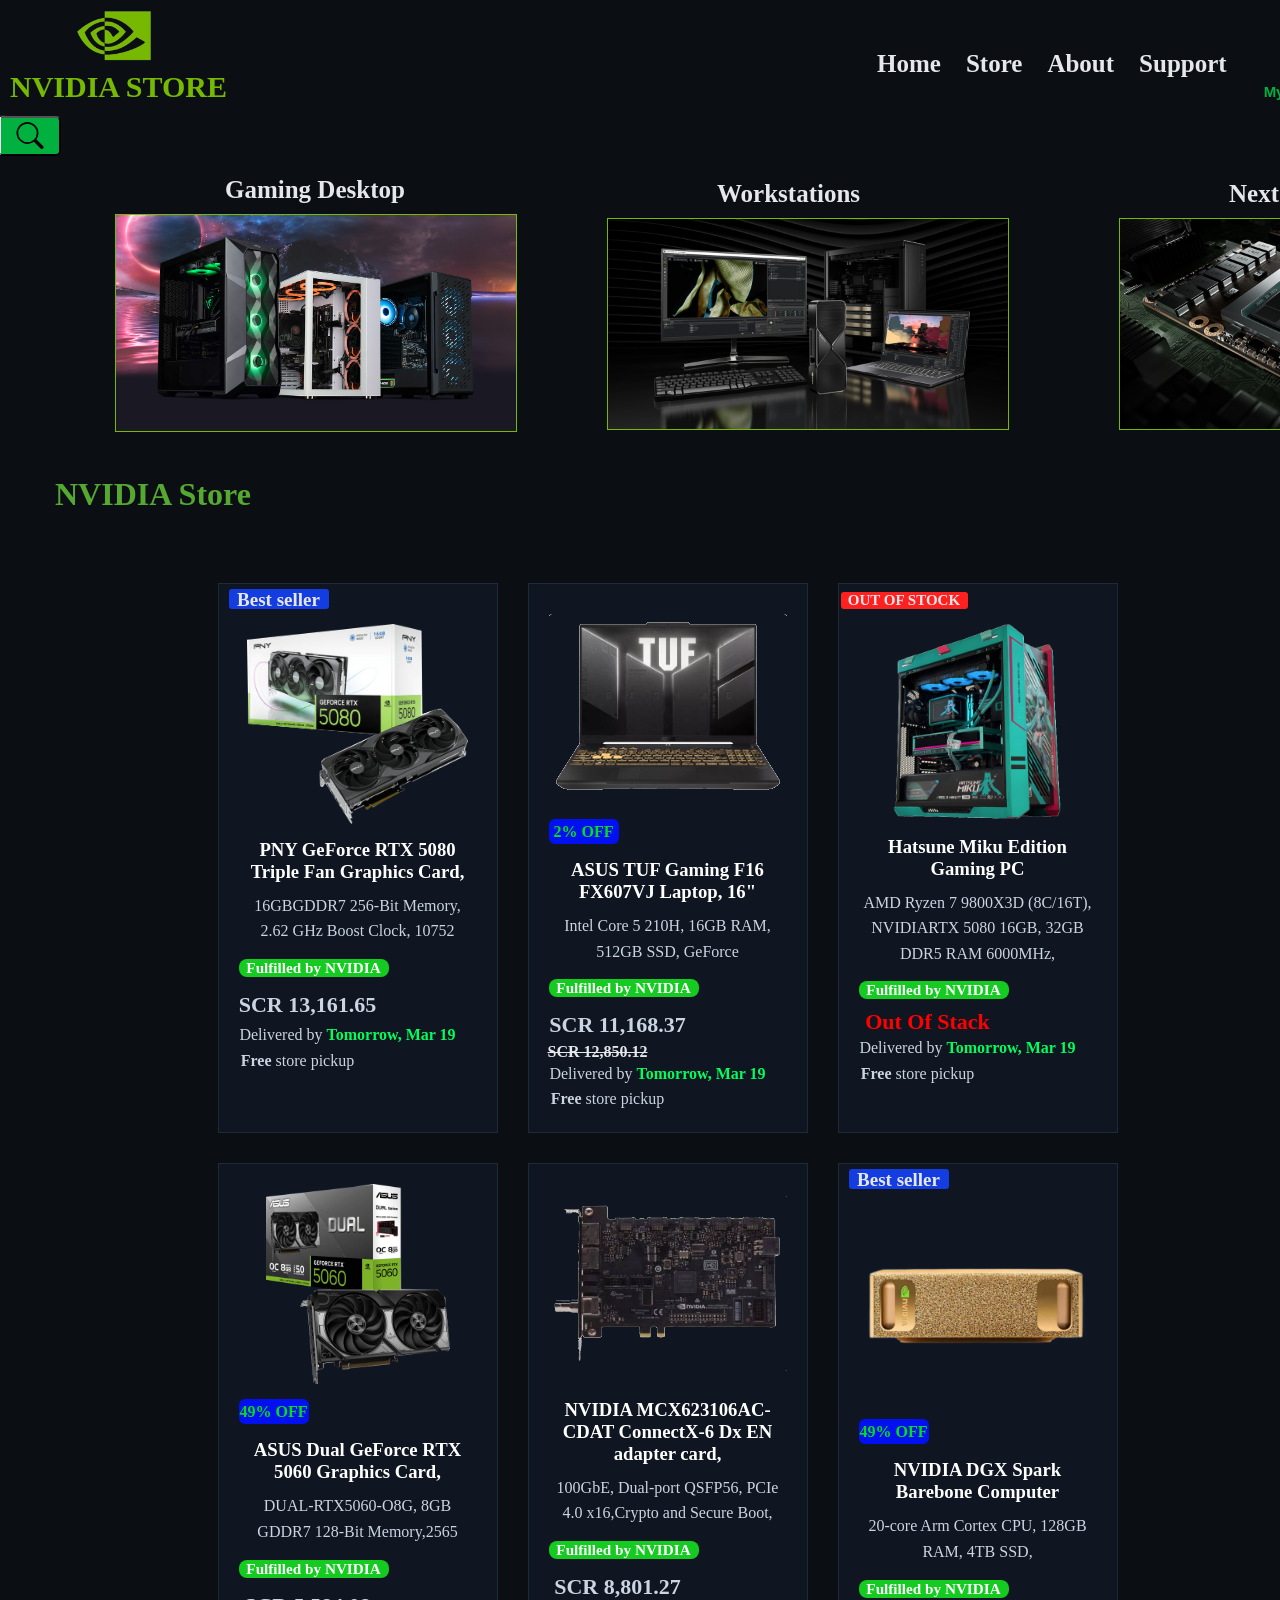
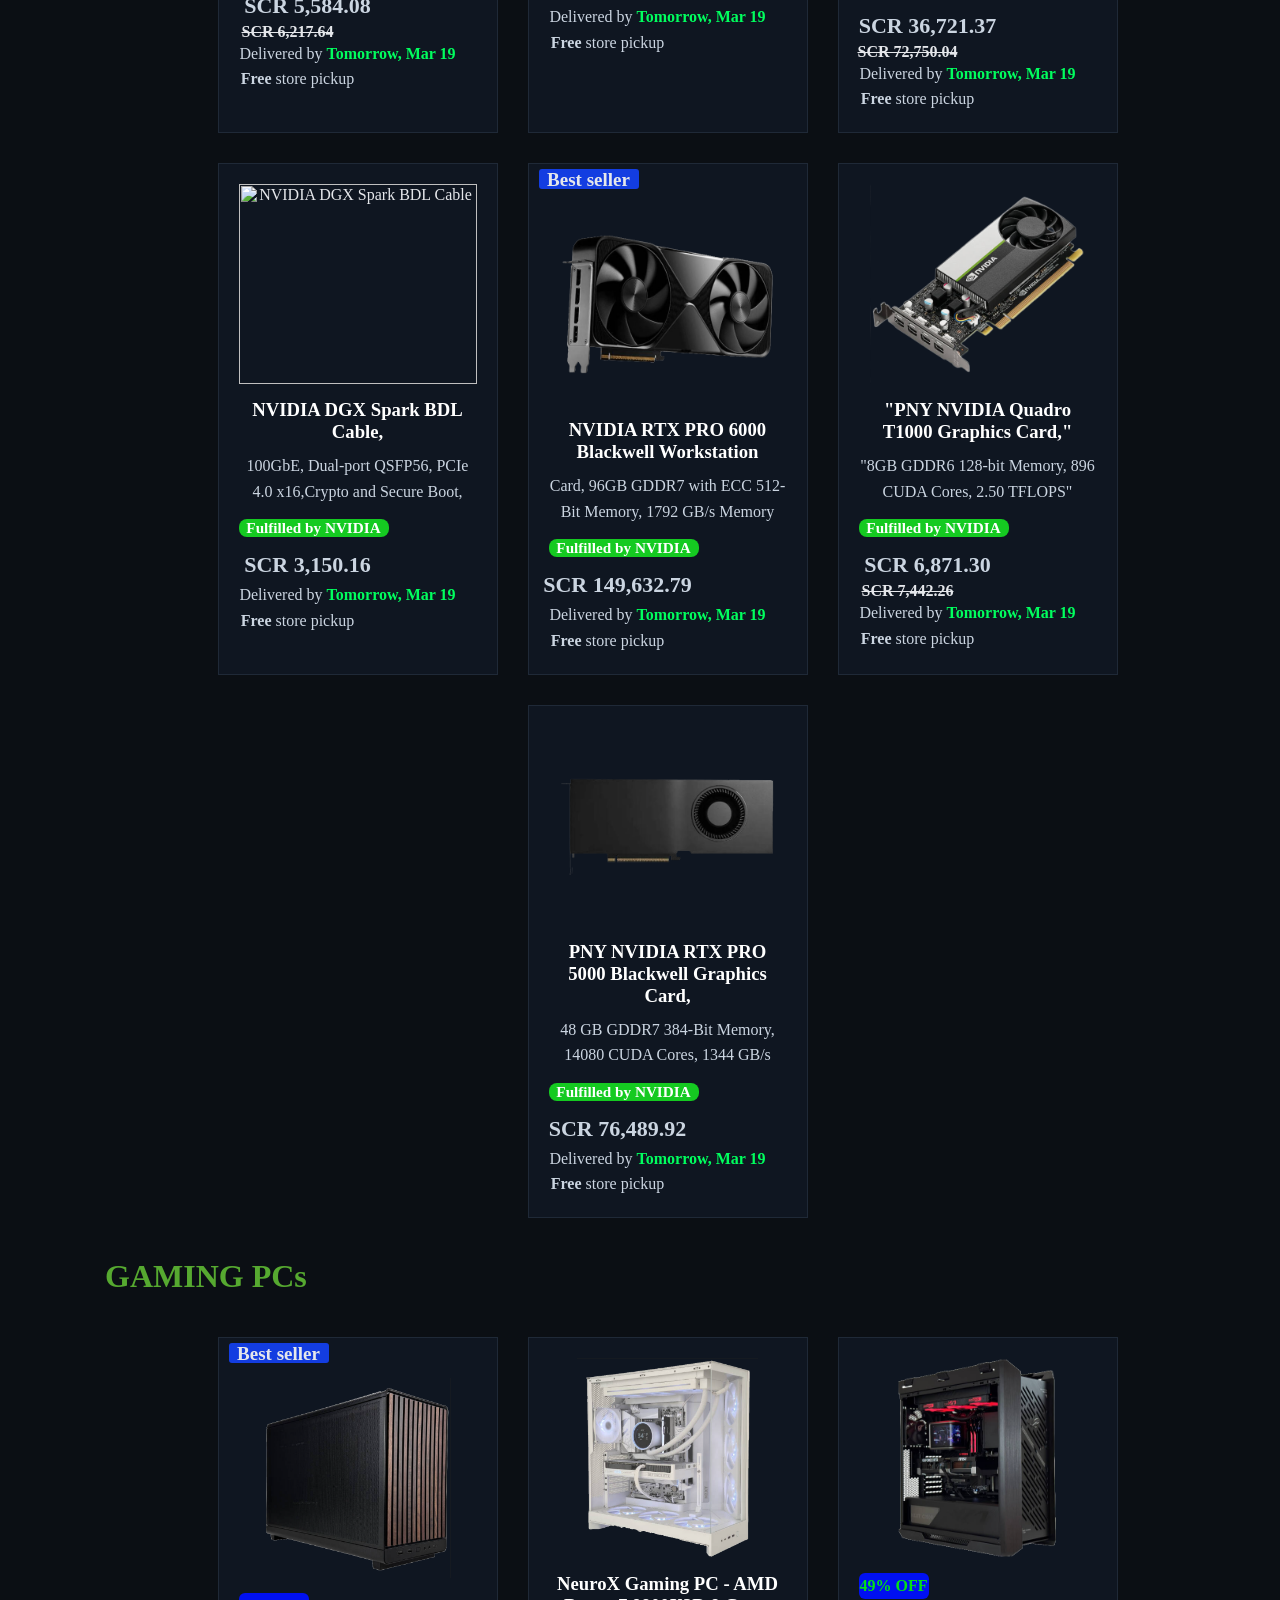
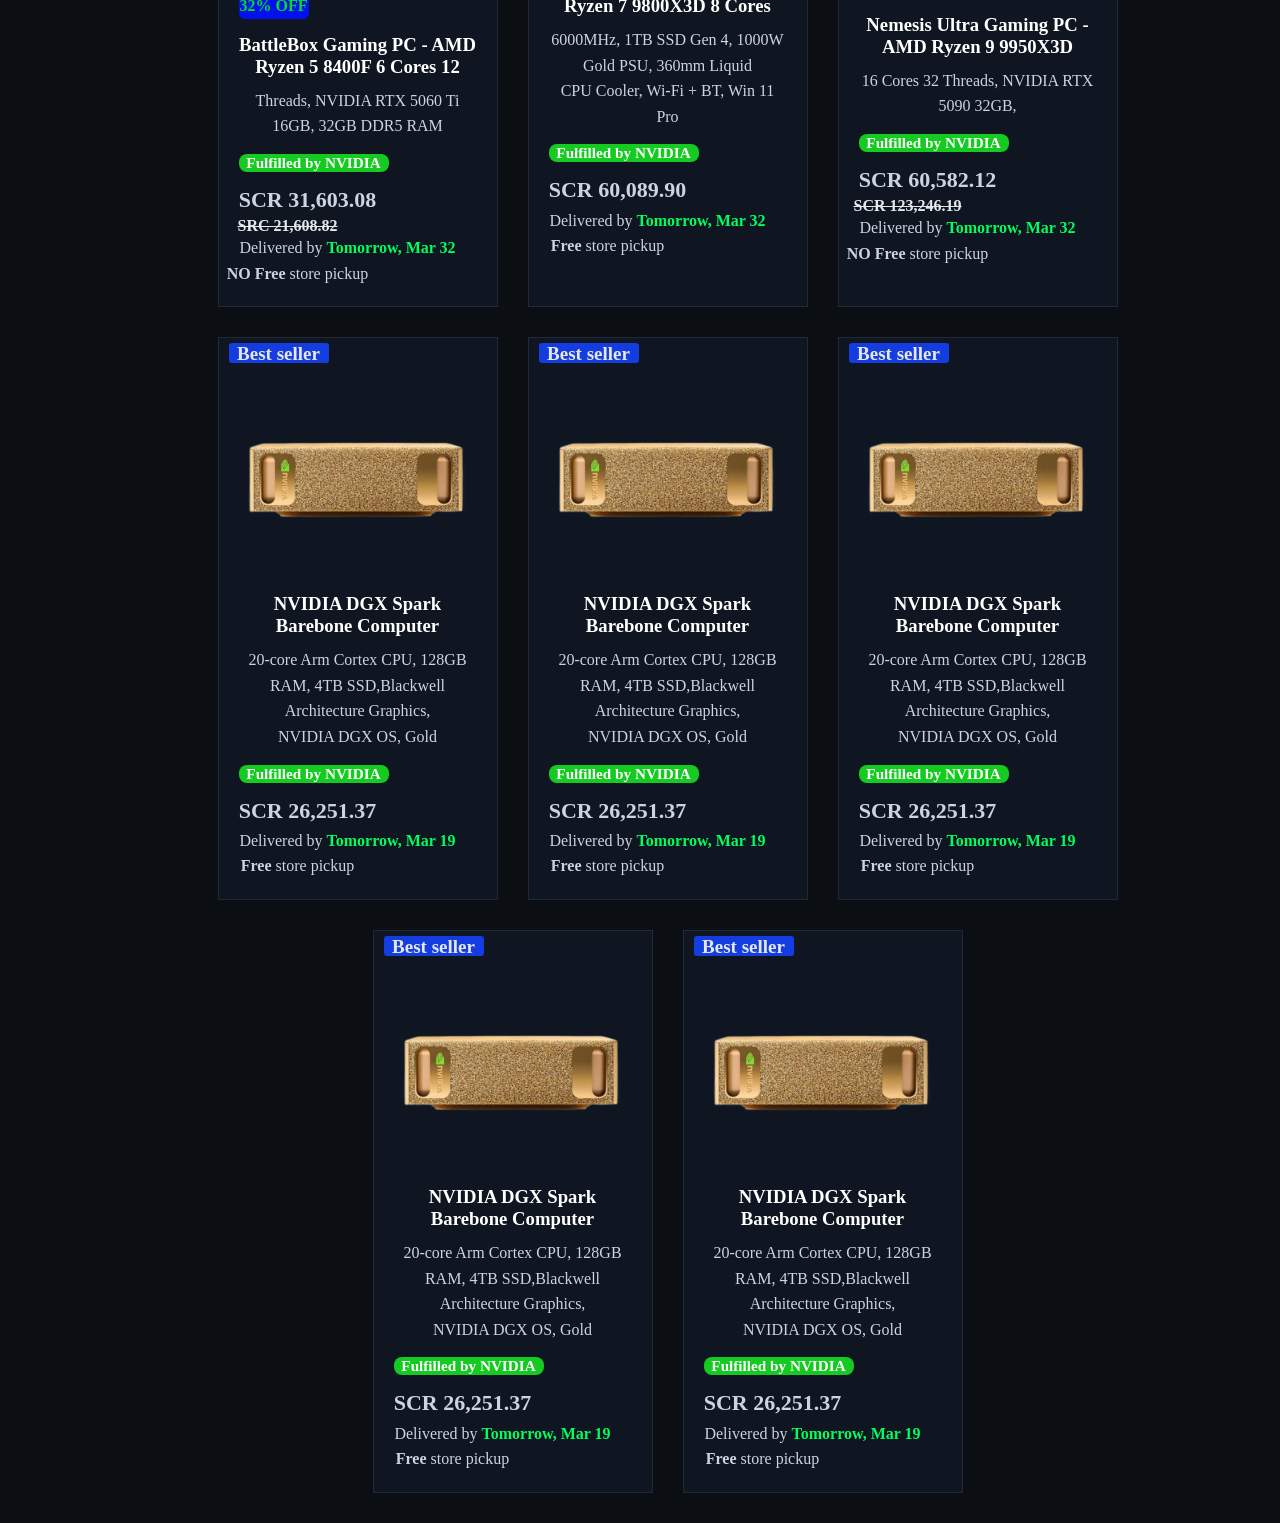
==== store-save.html @ 6711a272 "Initial commit" ====
<DOCTYPE html>
    <html lang="en">
    <head>
     <title>Store - NVIDIA</title>
     <link rel="stylesheet" href="style.css">
    </head>

    <body>

    
    <nav>


        <img src="NVIDIA-logo2.png" alt="NVIDIA-logo2" width="100px" height="auto">
       
              <h2>NVIDIA STORE</h2>
              
        <a href="index.html">Home</a>
        <a href="store.html">Store</a>
        <a href="about.html">About</a>
        <a href="support.html">Support</a>
         
         </a>
            
         
          <div class="cart-input1">

            <div class="number-check">
               <h3>2</h3>
            </div>

            <button><svg  xmlns="http://www.w3.org/2000/svg" width="24" height="24"  
fill="currentColor" viewBox="0 0 24 24" >
<!--Boxicons v3.0.8 https://boxicons.com | License  https://docs.boxicons.com/free-->
<path d="M21 6H7.05L5.94 2.68A1 1 0 0 0 4.99 2h-3v2h2.28l3.54 10.63A2 2 0 0 0 9.71 16h7.59a2 2 0 0 0 1.87-1.3l2.76-7.35c.11-.31.07-.65-.11-.92A1 1 0 0 0 21 6m-3.69 8H9.72l-2-6h11.84zM10 18a2 2 0 1 0 0 4 2 2 0 1 0 0-4m7 0a2 2 0 1 0 0 4 2 2 0 1 0 0-4"></path>
</svg> <span> Cart</span></button> 
          </div>
        

          <div class="wish-input1">

            <button><svg  xmlns="http://www.w3.org/2000/svg" width="24" height="24"  
fill="currentColor" viewBox="0 0 24 24" >
<!--Boxicons v3.0.8 https://boxicons.com | License  https://docs.boxicons.com/free-->
<path d="m12.7 7.55-.2.19-.2-.19c-.76-.73-1.97-.73-2.73 0-.76.74-.76 1.9 0 2.63L12.5 13l2.93-2.82c.76-.73.76-1.89 0-2.63-.77-.73-1.97-.73-2.73 0"></path><path d="M20 2H6C4.35 2 3 3.35 3 5v14c0 1.65 1.35 3 3 3h15v-2H6c-.55 0-1-.45-1-1s.45-1 1-1h14c.55 0 1-.45 1-1V3c0-.55-.45-1-1-1m-6 14H6c-.35 0-.69.07-1 .18V5c0-.55.45-1 1-1h13v12z"></path>
</svg><span> WishList</span></button> 
          </div>


          <div class="account-input">
             
            <button><svg  xmlns="http://www.w3.org/2000/svg" width="24" height="24"  
fill="currentColor" viewBox="0 0 24 24" >
<!--Boxicons v3.0.8 https://boxicons.com | License  https://docs.boxicons.com/free-->
<path d="M12 12c2.76 0 5-2.24 5-5s-2.24-5-5-5-5 2.24-5 5 2.24 5 5 5m0-8c1.65 0 3 1.35 3 3s-1.35 3-3 3-3-1.35-3-3 1.35-3 3-3M4 22h16c.55 0 1-.45 1-1v-1c0-3.86-3.14-7-7-7h-4c-3.86 0-7 3.14-7 7v1c0 .55.45 1 1 1m6-7h4c2.76 0 5 2.24 5 5H5c0-2.76 2.24-5 5-5"></path>
</svg>
<span> My_Account</span></button> 

          </div>
        




     <div class="search-bar1">

      <input type="text" placeholder="What are you looking for?">
      <button><svg xmlns="http://www.w3.org/2000/svg" width="16" height="16" fill="currentColor" class="bi bi-search" viewBox="0 0 16 16">
  <path d="M11.742 10.344a6.5 6.5 0 1 0-1.397 1.398h-.001q.044.06.098.115l3.85 3.85a1 1 0 0 0 1.415-1.414l-3.85-3.85a1 1 0 0 0-.115-.1zM12 6.5a5.5 5.5 0 1 1-11 0 5.5 5.5 0 0 1 11 0"/>
</svg></button>
     </div>
   
    </nav>
      
   
   
    <section class="store-categories">
         <div class="in-category">
         <label>Gaming Desktop</label>
        <div class="category"><a href="#gaming-hero"><img src="IF-you-dare.png"></a></div></div>
           <div class="in-category2">
        <label>Workstations</label>
        <div class="category"><a href="#"><img src="on house.png"></a></div></div>
          <div class="in-category3">
        <label>Next Gen Hardware</label>
        <div class="category"><a href="#"><img src="on the gen.png"></a></div></div>
    </section>

     
    <h1>NVIDIA Store</h1>

    <section class="products">
     
    <div class="product">
      <div class=seller-best>Best seller</div>
       <a href="5080 page.html" class="product-link">
        <img src="67.png" alt="NVIDIA T=RTX 5080" width="300">
        <h3>PNY GeForce RTX 5080 Triple Fan Graphics Card,</h3> 
        <p>16GBGDDR7 256-Bit Memory, 2.62 GHz Boost Clock, 10752 
             </p>
          
           <div class="tag-Fulfilled">
             <h3>Fulfilled by NVIDIA</h3>
             </div>

              <div class="product-card-price">
                 <p>SCR 13,161.65</p>
              </div>

              <div class="delivery-date">
               <p>Delivered by<p2>Tomorrow, Mar 19</p2></p>
             
              </div>
            
              <div class="free-store">
                 <p><p2>Free</p2>store pickup</p>
              </div>
          </a>
           </div>
           

        <div class="product">
           
               <a href="ASUS TUF Gaming F16 laptop.html" class="product-link">
         <img src="lap (2).png" alt="ASUS TUF Gaming F16 FX607VJ Laptop" width="300">
          <div class="discount-tag"><p>2% OFF</p></div>
         <h3>ASUS TUF Gaming F16 FX607VJ Laptop, 16" </h3> <p>Intel Core
             5 210H, 16GB RAM, 512GB SSD, GeForce</p>
      
           
           <div class="tag-Fulfilled">
             <h3>Fulfilled by NVIDIA</h3>
             </div>

              <div class="product-card-price">
                 <p>SCR 11,168.37</p>
                 <p6>SCR 12,850.12</p6>
              </div>

              <div class="delivery-date">
               <p>Delivered by<p2>Tomorrow, Mar 19</p2></p>
             
              </div>
            
              <div class="free-store">
                 <p><p2>Free</p2>store pickup</p>
              </div>
            </a>
        </div>
    
        <div class="product">
                    
                      <div class="out-of-stock"> OUT OF STOCK</div>
               <a href="product detail.html" class="product-link">
            <img src="miku.png" alt="Hatsune Miku Edition Gaming PC" width="300">
 
            <h3>Hatsune Miku Edition Gaming PC</h3>

             <p>AMD Ryzen 7 9800X3D (8C/16T), NVIDIARTX 5080 16GB, 32GB DDR5 RAM 6000MHz,</p> 
               
           <div class="tag-Fulfilled">
             <h3>Fulfilled by NVIDIA</h3>
             </div>

              <div class="product-card-price">
                 <p3>Out Of Stack</p3>
              </div>

              <div class="delivery-date">
               <p>Delivered by<p2>Tomorrow, Mar 19</p2></p>
             
              </div>
            
              <div class="free-store">
                 <p><p2>Free</p2>store pickup</p>
              </div>
            
             </a>
        </div>

        <div class="product">
               <a href="product detail.html" class="product-link">
            <img src="GPu.png" alt="ASUS Dual GeForce RTX 5060 OC Edition Graphics Card," width="300">
              <div class="discount-tag"><p>49% OFF</p></div>
            <h3>ASUS Dual GeForce RTX 5060  Graphics Card,</h3>

            <p>DUAL-RTX5060-O8G, 8GB GDDR7 128-Bit Memory,2565 </p>
          
                  
           <div class="tag-Fulfilled">
             <h3>Fulfilled by NVIDIA</h3>
             </div>

              <div class="product-card-price">
                 <p>SCR 5,584.08</p>
                 <p6>SCR 6,217.64</p6>
              </div>

              <div class="delivery-date">
               <p>Delivered by<p2>Tomorrow, Mar 19</p2></p>
             
              </div>
            
              <div class="free-store">
                 <p><p2>Free</p2>store pickup</p>
              </div>
                 </a>
        </div>

        <div class="product">
               <a href="product detail.html" class="product-link">
            <img src="Nvlink.png" alt="NVIDIA MCX623106AC-CDAT ConnectX-6 Dx EN adapter card," width="300">

            <h3>NVIDIA MCX623106AC-CDAT ConnectX-6 Dx EN adapter card,</h3>

            <p>100GbE, Dual-port QSFP56, PCIe 4.0 x16,Crypto and Secure Boot,</p>
            
              
           <div class="tag-Fulfilled">
             <h3>Fulfilled by NVIDIA</h3>
             </div>

              <div class="product-card-price">
                 <p>SCR 8,801.27</p>
              </div>

              <div class="delivery-date">
               <p>Delivered by<p2>Tomorrow, Mar 19</p2></p>
             
              </div>
            
              <div class="free-store">
                 <p><p2>Free</p2>store pickup</p>
              </div>
            </a>
        </div>

        <div class="product">
         <div class=seller-best>Best seller</div>
               <a href="product detail.html" class="product-link">
            <img src="Gold tech.png" alt="NVIDIA DGX Spark Barebone Computer" width="300">
               <div class="discount-tag"><p>49% OFF</p></div>
            <h3>NVIDIA DGX Spark Barebone Computer</h3>
            <p> 20-core Arm Cortex CPU, 128GB RAM, 4TB SSD,</p>

              
           <div class="tag-Fulfilled">
             <h3>Fulfilled by NVIDIA</h3>
             </div>

              <div class="product-card-price">
                 <p>SCR 36,721.37</p>
                 <p6>SCR 72,750.04</p6>
              </div>

              <div class="delivery-date">
               <p>Delivered by<p2>Tomorrow, Mar 19</p2></p>
             
              </div>
            
              <div class="free-store">
                 <p><p2>Free</p2>store pickup</p>
              </div>
             </a>
        </div>

        <div class="product">
               <a href="product detail.html" class="product-link">
            <img src="link tray.png" alt="NVIDIA DGX Spark BDL Cable" width="300">
            <h3>NVIDIA DGX Spark BDL Cable,</h3>
            <p>100GbE, Dual-port QSFP56, PCIe 4.0 x16,Crypto and Secure Boot,</p>
          
              
           <div class="tag-Fulfilled">
             <h3>Fulfilled by NVIDIA</h3>
             </div>

              <div class="product-card-price">
                 <p>SCR 3,150.16</p>
              </div>

              <div class="delivery-date">
               <p>Delivered by<p2>Tomorrow, Mar 19</p2></p>
             
              </div>
            
              <div class="free-store">
                 <p><p2>Free</p2>store pickup</p>
              </div>
             </a>
        </div>
        <div class="product">
         <div class=seller-best>Best seller</div>
               <a href="product detail.html" class="product-link">
            <img src="Blackwell.png" alt="NVIDIA RTX PRO 6000 Blackwell Workstation Edition Graphics" width="300">
            <h3>NVIDIA RTX PRO 6000 Blackwell Workstation</h3>
            <p>Card, 96GB GDDR7 with ECC 512-Bit Memory, 1792 GB/s Memory</p>
         
             
           <div class="tag-Fulfilled">
             <h3>Fulfilled by NVIDIA</h3>
             </div>

              <div class="product-card-price">
                 <p>SCR 149,632.79</p>
              </div>

              <div class="delivery-date">
               <p>Delivered by<p2>Tomorrow, Mar 19</p2></p>
             
              </div>
            
              <div class="free-store">
                 <p><p2>Free</p2>store pickup</p>
              </div>
             </a>
        </div>
 
          



      
        <div class="product">
               <a href="product detail.html" class="product-link">
            <img src="OG Style.png" alt="PNY NVIDIA Quadro T1000 Graphics Card," width="300">

            <h3>"PNY NVIDIA Quadro T1000 Graphics Card,"</h3>
            <p>"8GB GDDR6 128-bit Memory, 896 CUDA Cores, 2.50 TFLOPS"</p>
           
            
               
           <div class="tag-Fulfilled">
             <h3>Fulfilled by NVIDIA</h3>
             </div>

              <div class="product-card-price">
                 <p>SCR 6,871.30</p>
                 <p6>SCR 7,442.26</p6>
              </div>

              <div class="delivery-date">
               <p>Delivered by<p2>Tomorrow, Mar 19</p2></p>
             
              </div>
            
              <div class="free-store">
                 <p><p2>Free</p2>store pickup</p>
              </div>
            </a>

        </div>
        <div class="product">
               <a href="product detail.html" class="product-link">
            <img src="GTX.png" alt="PNY NVIDIA RTX PRO 5000 Blackwell" width="300">
            <h3>PNY NVIDIA RTX PRO 5000 Blackwell Graphics Card,</h3>
            <p>48 GB GDDR7 384-Bit Memory, 14080 CUDA Cores, 1344 GB/s</p>
          

               
           <div class="tag-Fulfilled">
             <h3>Fulfilled by NVIDIA</h3>
             </div>

              <div class="product-card-price">
                 <p>SCR 76,489.92</p>
              </div>

              <div class="delivery-date">
               <p>Delivered by<p2>Tomorrow, Mar 19</p2></p>
             
              </div>
            
              <div class="free-store">
                 <p><p2>Free</p2>store pickup</p>
              </div>
            </a>
        </div>
           </section>
           <div class="gaming-tag" id="gaming-hero">
                 <h1>GAMING PCs</h1>
            </div>
   
         <section class="products">

           <div class="product">
         <div class=seller-best>Best seller</div>
               <a href="product detail.html" class="product-link">
            <img src="pc-rama.png" alt="NVIDIA DGX Spark Barebone Computer" width="300">
            <div class="discount-tag"><p>32% OFF</p></div>
            <h3>BattleBox Gaming PC - AMD Ryzen 5 8400F 6 Cores 12</h3>
            <p>Threads, NVIDIA RTX 5060 Ti 16GB, 32GB DDR5 RAM</p>
      
              
           <div class="tag-Fulfilled">
             <h3>Fulfilled by NVIDIA</h3>
             </div>

              <div class="product-card-price">
                 <p>SCR 31,603.08</p>
                 <p6>SRC 21,608.82</p6>
              </div>

              <div class="delivery-date">
               <p>Delivered by<p2>Tomorrow, Mar 32</p2></p>
             
              </div>
            
              <div class="free-store">
                 <p><p2>NO Free</p2>store pickup</p>
              </div>
             </a>
        </div>


       <div class="product">
     
               <a href="product detail.html" class="product-link">
            <img src="white-dc.png" alt="NVIDIA DGX Spark Barebone Computer" width="300">
            <h3>NeuroX Gaming PC - AMD Ryzen 7 9800X3D 8 Cores</h3>
            <p>6000MHz, 1TB SSD Gen 4, 1000W Gold PSU, 360mm Liquid</p>
            <p>CPU Cooler, Wi-Fi + BT, Win 11 Pro</p>
           
              
           <div class="tag-Fulfilled">
             <h3>Fulfilled by NVIDIA</h3>
             </div>

              <div class="product-card-price">
                 <p>SCR 60,089.90</p>
              </div>

              <div class="delivery-date">
               <p>Delivered by<p2>Tomorrow, Mar 32</p2></p>
             
              </div>
            
              <div class="free-store">
                 <p><p2>Free</p2>store pickup</p>
              </div>
             </a>
        </div>


           <div class="product">

               <a href="product detail.html" class="product-link">
            <img src="aus64.png" alt="NVIDIA DGX Spark Barebone Computer" width="300">
             <div class="discount-tag"><p>49% OFF</p></div>
            <h3>Nemesis Ultra Gaming PC - AMD Ryzen 9 9950X3D</h3>
            <p> 16 Cores 32 Threads, NVIDIA RTX 5090 32GB,</p>
    
           <div class="tag-Fulfilled">
             <h3>Fulfilled by NVIDIA</h3>
             </div>

              <div class="product-card-price">
                 <p>SCR 60,582.12</p>
                 <p6>SCR 123,246.19</p6>
              </div>

              <div class="delivery-date">
               <p>Delivered by<p2>Tomorrow, Mar 32</p2></p>
             
              </div>
            
              <div class="free-store">
                 <p><p2>NO Free</p2>store pickup</p>
              </div>
             </a>
        </div>

          <div class="product">
         <div class=seller-best>Best seller</div>
               <a href="product detail.html" class="product-link">
            <img src="Gold tech.png" alt="NVIDIA DGX Spark Barebone Computer" width="300">
            <h3>NVIDIA DGX Spark Barebone Computer</h3>
            <p> 20-core Arm Cortex CPU, 128GB RAM, 4TB SSD,Blackwell Architecture Graphics,</p>
            <p> NVIDIA DGX OS, Gold</p>
              
           <div class="tag-Fulfilled">
             <h3>Fulfilled by NVIDIA</h3>
             </div>

              <div class="product-card-price">
                 <p>SCR 26,251.37</p>
              </div>

              <div class="delivery-date">
               <p>Delivered by<p2>Tomorrow, Mar 19</p2></p>
             
              </div>
            
              <div class="free-store">
                 <p><p2>Free</p2>store pickup</p>
              </div>
             </a>
        </div>

          <div class="product">
         <div class=seller-best>Best seller</div>
               <a href="product detail.html" class="product-link">
            <img src="Gold tech.png" alt="NVIDIA DGX Spark Barebone Computer" width="300">
            <h3>NVIDIA DGX Spark Barebone Computer</h3>
            <p> 20-core Arm Cortex CPU, 128GB RAM, 4TB SSD,Blackwell Architecture Graphics,</p>
            <p> NVIDIA DGX OS, Gold</p>
              
           <div class="tag-Fulfilled">
             <h3>Fulfilled by NVIDIA</h3>
             </div>

              <div class="product-card-price">
                 <p>SCR 26,251.37</p>
              </div>

              <div class="delivery-date">
               <p>Delivered by<p2>Tomorrow, Mar 19</p2></p>
             
              </div>
            
              <div class="free-store">
                 <p><p2>Free</p2>store pickup</p>
              </div>
             </a>
        </div>

          <div class="product">
         <div class=seller-best>Best seller</div>
               <a href="product detail.html" class="product-link">
            <img src="Gold tech.png" alt="NVIDIA DGX Spark Barebone Computer" width="300">
            <h3>NVIDIA DGX Spark Barebone Computer</h3>
            <p> 20-core Arm Cortex CPU, 128GB RAM, 4TB SSD,Blackwell Architecture Graphics,</p>
            <p> NVIDIA DGX OS, Gold</p>
              
           <div class="tag-Fulfilled">
             <h3>Fulfilled by NVIDIA</h3>
             </div>

              <div class="product-card-price">
                 <p>SCR 26,251.37</p>
              </div>

              <div class="delivery-date">
               <p>Delivered by<p2>Tomorrow, Mar 19</p2></p>
             
              </div>
            
              <div class="free-store">
                 <p><p2>Free</p2>store pickup</p>
              </div>
             </a>
        </div>

          <div class="product">
         <div class=seller-best>Best seller</div>
               <a href="product detail.html" class="product-link">
            <img src="Gold tech.png" alt="NVIDIA DGX Spark Barebone Computer" width="300">
            <h3>NVIDIA DGX Spark Barebone Computer</h3>
            <p> 20-core Arm Cortex CPU, 128GB RAM, 4TB SSD,Blackwell Architecture Graphics,</p>
            <p> NVIDIA DGX OS, Gold</p>
              
           <div class="tag-Fulfilled">
             <h3>Fulfilled by NVIDIA</h3>
             </div>

              <div class="product-card-price">
                 <p>SCR 26,251.37</p>
              </div>

              <div class="delivery-date">
               <p>Delivered by<p2>Tomorrow, Mar 19</p2></p>
             
              </div>
            
              <div class="free-store">
                 <p><p2>Free</p2>store pickup</p>
              </div>
             </a>
        </div>

          <div class="product">
         <div class=seller-best>Best seller</div>
               <a href="product detail.html" class="product-link">
            <img src="Gold tech.png" alt="NVIDIA DGX Spark Barebone Computer" width="300">
            <h3>NVIDIA DGX Spark Barebone Computer</h3>
            <p> 20-core Arm Cortex CPU, 128GB RAM, 4TB SSD,Blackwell Architecture Graphics,</p>
            <p> NVIDIA DGX OS, Gold</p>
              
           <div class="tag-Fulfilled">
             <h3>Fulfilled by NVIDIA</h3>
             </div>

              <div class="product-card-price">
                 <p>SCR 26,251.37</p>
              </div>

              <div class="delivery-date">
               <p>Delivered by<p2>Tomorrow, Mar 19</p2></p>
             
              </div>
            
              <div class="free-store">
                 <p><p2>Free</p2>store pickup</p>
              </div>
             </a>
        </div>
         </section>
    </ul>
    </body>
    </html>
---- style.css ----
/* Base styling */
*{
    margin: 0;
    padding: 0;
    box-sizing: border-box;

    
}

body {
    margin: 0;
    background-color: #0b0f14;
    color: #e5e7eb;
     background-image: url("");
      overflow-x: hidden;
     



      
}

html {

    scroll-behavior: smooth;
}

/*===== NAVIGATION ===== */

nav {

    padding: 20px 40px;
    font-size:25px;
    color: none;
    text-decoration: none;
    font-weight: 500px;
    margin-left: 20px;
    display:flex;
    flex-wrap: wrap;
    max-width: fit-content;
   

  
}

nav  a {

    position: relative;
    left:510px;
    padding-top: 30px;
  
    position: relative;
    

    color: #e5e7eb;
    text-decoration: none;
    margin-right: 25px;
    font-weight: 600;
  

   
}

nav a button {

    position: relative;
    bottom:8px;

}

nav img {

    max-width: 90px;
    
    padding:5px 5px;
    justify-content: center;
    position: relative;
    bottom: 20px;
    left:10px;
   
}

nav h2 {

    max-width:300px;
    font-size:30px;
    position:relative;
    top:50px;
    right:140px;
    color:#76b900;
}




 .btnLogin-popup{

    width: 130px;
    height: 50px;
    background: transparent ;
    border: 2px solid greenyellow;
    outline: none;
    border-radius: 6px;
    cursor: pointer;
    font-size:1.1em;
    color: greenyellow;
    font-weight:500;
    margin-left:0px;
    



}

/* side bar */

.wish-input {

    position: relative;
    left:485px;
    max-width: 130px;
    top:25px;
    border-radius:8px;
}

.wish-input button {

     
    width:40px;
    height:35px;
       background-color: transparent;
           border-radius:8px;
           border-color: #03e116;
           position: relative;
         
}

.wish-input span {

    
    position:relative;
    top:5px;
    font-size:15px;
      font-weight: bold;
      color:#03e116;
      position: relative;
      right:15px;

}

.wish-input svg {

     height:100%;
    width:100%;
    color:#26ff00;
    

}

.wish-input button:hover {

    transform:scale(1.05);
    border:#2bff00;
}



.cart-input {

  
     position: relative;
    left:620px;
    max-width: 130px;
    top:8px;
    border-radius:8px;
  
  
    


}

.cart-input button {

  
    width:40px;
    height:35px;
       background-color: transparent;
           border-radius:8px;
           border-color: #03e116;
}

.number-check {

    background-color: rgb(6, 138, 11);
    border-radius: 20px;
    
    max-width: 18px;
    max-height:20px;
    font-size: 12px;
   padding-left: 5px;
   position: relative;
   left:40px;
   top:10px;
}



.cart-input span {

    position:relative;
    top:5px;
    font-size:15px;
      font-weight: bold;
      color:#26ff00;
   
}

.cart-input svg {

    height:100%;
    width:100%;
    color:#26ff00;
}

.cart-input button:hover {

    transform:scale(1.05);
    border:#2bff00;
}



nav a:hover {
    color:#76b900;
   
}


/* side bar2 */


.account-input {

    
    position: relative;
    left:465px;
    max-width: 40px;
    width: 100%;
    top:25px;
    border-radius:8px;
  
}

.account-input button {

     
    width:40px;
    height:35px;
       background-color: transparent;
           border-radius:8px;
           border-color: #03e116;
           position: relative;
         
}

.account-input span {

    
    position:relative;
    top:5px;
    font-size:15px;
      font-weight: bold;
      color:#00b140;
      position: relative;
      right:25px;
      max-width: 300px;
      width: 100%;
      

}

.account-input svg {

     height:100%;
    width:100%;
    color:#26ff00;
  
    

}



.account-input button:hover {

    transform:scale(1.05);
    border:#2bff00;
}


.wish-input1 {

    position: relative;
    left:615px;
    max-width: 130px;
    top:25px;
    border-radius:8px;
}

.wish-input1 button {

     
    width:40px;
    height:35px;
       background-color: transparent;
           border-radius:8px;
           border-color: #03e116;
           position: relative;
         
}

.wish-input1 span {

    
    position:relative;
    top:5px;
    font-size:15px;
      font-weight: bold;
      color:#00b140;
      position: relative;
      right:15px;

}

.wish-input1 svg {

     height:100%;
    width:100%;
    color:#26ff00;
    

}

.wish-input1 button:hover {

    transform:scale(1.05);
    border:#2bff00;
}



.cart-input1 {

  
     position: relative;
    left:742px;
    max-width: 130px;
    top:8px;
    border-radius:8px;
  
  
    


}

.cart-input1 button {

  
    width:40px;
    height:35px;
       background-color: transparent;
           border-radius:8px;
           border-color: #03e116;
}

.number-check {

    background-color: rgb(6, 138, 11);
    border-radius: 20px;
    
    max-width: 18px;
    max-height:20px;
    font-size: 12px;
   padding-left: 5px;
   position: relative;
   left:43px;
   top:10px;
}



.cart-input1 span {

    position:relative;
    top:5px;
    font-size:15px;
      font-weight: bold;
      color:#26ff00;
   
}

.cart-input1 svg {

    height:100%;
    width:100%;
    color:#26ff00;
}

.cart-input1 button:hover {

    transform:scale(1.05);
    border:#2bff00;
}



nav a:hover {
    color:#76b900;
   
}
/* ===== Heading & TEXT ===== */

h1 {
    color:#56a930;
    margin: 40px;

    
     padding-left: 15px;
     
  
    
}

p{
    
    line-height: 1.6;
}

/*_________ STORE CATEGORIES (ADD BELOW HERE) _________ */

.store-categories {
    display: flex;
    justify-content: start;
     gap:0;
    padding-top: 40px;
    padding-left: -10px;
    
     margin-bottom: 0;

    
   
}
.store-categories label {

    position: relative;
    bottom: 10px;
    right:25px;
    max-height: 60px;
    max-width: 360px;
    font-size:25px;
    font-weight: bold;

   
   
}

.category {

color:#76b900;
font-weight: 600;
border: 1px solid  #76b900;
position: relative;
right:135px;

}

.in-category  {
 
   gap:30px;
   position: relative;
   bottom: 4px;
   left:250px;

   
}

.in-category2 {

    position: relative;
    left:340px;
   gap:30px;
}  

.in-category3  {
    gap:30px;
    position: relative;
    left:450px;
    
}

.category img {

  max-width: 400px;

}

.category :hover{

   transform: scale(1.02);
}

/* Search Bar */

.search-bar {

    max-width: 590px;
    width: auto;
 
    position: relative;
    right:690px;
    top:25px;
    height: 40px;
    align-items: center;
 
    
 

}

.search-bar input {

    width:500px;
    height:40px;
    border-radius: 6px;
    font-size:medium;
    position: relative;
    right:30px;
    bottom: 8px;
    padding-left: 5px;

   
}

.search-bar button {

    height:40px;
    width:60px;
    border-top-right-radius: 5px ;
    border-bottom-right-radius:5px ;
    font-size:medium;
    background: #00b140;
    position: relative;
    right:45px;
    top:1px;
    border-left: #ffffff;
   
  
 

    
}

.search-bar button:hover {

    transform:scale(1.05);
}

.search-bar button svg {

 
    max-width: 152px;
    width:100%;
    height: 27px;

}


/* ======= search bar login =====*/ 

.search-bar1 {

    max-width: 590px;
    width: auto;
 
    position: relative;
    right:520px;
    top:25px;
    height: 40px;
    align-items: center;
 
    
 

}

.search-bar1 input {

    width:500px;
    height:40px;
    border-radius: 6px;
    font-size:medium;
    position: relative;
    right:30px;
    bottom: 8px;
    padding-left: 5px;

   
}

.search-bar1 button {

    height:40px;
    width:60px;
    border-top-right-radius: 5px ;
    border-bottom-right-radius:5px ;
    font-size:medium;
    background: #00b140;
    position: relative;
    right:45px;
    top:1px;
    border-left: #ffffff;
   
  
 

    
}

.search-bar1 button:hover {

    transform:scale(1.05);
}

.search-bar1 button svg {

 
    max-width: 152px;
    width:100%;
    height: 27px;

}

/* ======= Seller tags ===== */

.seller-best {

    background:#133de1;
    max-width: 100px;
    border-radius: 3px;
    position:relative;
    right:10px;
    bottom:15px;
    font-weight: bold;
    font-size: 19px;
    height:20px;
    align-items: center;


}

/* ===== OUT OF STOCK TAG ===== */

.out-of-stock {

   background: rgb(255, 32, 32);
   max-width:127px;
   position: relative;
   right:18px;
   bottom:12px;
   font-size:15px;
   border-radius: 3px;
   font-weight: bold;
}

/* ===== Store Tags for PC gaming === */

.gaming-tag {
    padding-bottom: 5px;
    position: relative;
  left: 50px;
  display: flex;
  justify-content:flex-start;
   max-width: 300px;
  
    max-height: 59px;


  
}

.gaming-tag h1 {

    width: 100%;
    height: 100%;
    position: relative;
    bottom: 30px;
}



/* =================================
    PRODUCT CARDS (STORE PAGE)
   ================================= */

   .products {
    display:flex;
    gap: 30px;
    padding: 30px;
    padding-left: 85px;
    flex-wrap: wrap;
    align-items: stretch;
    width:100%;
   justify-content: center;
  
  

   }

  




   .product {
    background: #0f1621;
    border: 1px solid #1f2937;
    padding: 20px;
    width: 280px;
    display: flex;
    flex-direction: column;
    text-align: center;
    transition: all 0.3s ease;
  
   }

   .product img {
     width: 100%;
     height: 200px;
     object-fit: contain;
     display: block;
     margin-bottom: 15px;
   }

   .product h3 {
    color: #ffffff;
    margin: 15px 0 10px;
   
   }

   .product p {
    color: #cbd5e1;
   }

   /* ===== product card link ===== */

   .product-link {

    display: block;
    text-decoration: none;
    color: inherit;
    cursor: pointer;
   }

   /* ===== Product page ======= */

      .product-container {
  max-width: 1200px;
  margin: 0 auto;
  padding: 20px;
  background: rgba(255, 255, 255, 0.973);
  border-radius: 10px;
  position: relative;
  top:30px;

}

.product-container p {

    font-weight: bold;
    font-size:19px;
}

.product-container h2 {

    position: relative;
    left:20px;
    top:4px;
    color:#000000;
    font-size: 30px;

}

.product-title {
  
  font-weight: none ;
  line-height: 2.35;
  margin-bottom: 16px;
  color: #0c0c0c;
  position: relative;

  max-width:580px;
  padding-right: 16px;
  height:200px;
  position:relative;
  top:80px;
  left:670px;
  
}


.price-section {
  margin-bottom: 20px;
  position: relative;
  bottom:180px;
  max-width:300px;
}

.current-price {
  font-size: 2.4rem;
  font-weight: 700;
  color: #34a326;          /* bright green used on many tech shops */
  margin-bottom: 4px;
}

.vat-text {
  font-size: 0.95rem;
  color: #130a0a;
  margin-bottom: 6px;
  font-weight: bold;
}

.installment-text {
  font-size: 1rem;
  color: #31be24;
  font-weight: bold;
}

.stock-status {
  display: inline-block;
  background: #15ca21;
  color: rgb(5, 5, 5);
  font-weight: bold;
  font-size: 19px;
  padding: 10px 14px;
  border-radius: 6px;
  margin: 16px 0;
  position: relative;
  bottom:200px;

}

.stuck-amount {

   
    max-width:70px;
    height:60px;
    border-radius: 8px;
    position: relative;
    bottom:193px;

}

.stuck-amount select {

    width:70px;
    height:50px;
    border-radius: 6px;
    text-align: center;
    font-size: larger;
    font-weight: bold;
}

.add-to-cart-button {
  background: #00c853;
  color: rgb(0, 0, 0);
  border: none;
  border-radius: 8px;
  font-size: 1.1rem;
  font-weight: 600;
  padding: 16px;
  width: 500px;
  cursor: pointer;
  transition: background 0.2s;
  margin: 20px 0;
  position:relative;
  left: 76px;
  bottom:274px;
}

.add-to-cart-button:hover {
  background: #00b140;
}

.warranty-section {
  margin: 24px 0;
  padding: 16px 0;
  border-top: 1px solid #000000;
  border-bottom: 1px solid #2a2a2a;
  position: relative;
  left:680px;
  bottom:860px;
  max-width: 340px;
}

.warranty-label {
  font-size: 1.05rem;
  font-weight: 600;
  margin-bottom: 12px;
  color: #000000;
}

.warranty-options {
  display: flex;
  flex-direction: column;
  gap: 12px;
  position: relative;
}

.warranty-option {
  display: flex;
  align-items: center;
  font-size: 0.98rem;
  cursor: pointer;
  color: rgb(0, 0, 0);
  font-weight: bold;
}

.warranty-option input[type="radio"] {
  margin-right: 12px;
  accent-color: #00e676;
  transform: scale(1.15);
}

.warranty-option span.price {
  margin-left: auto;
  color: #ff0000;
  font-weight: 500;
}

.delivery-row {
  font-size: 0.96rem;
  color:  #40921a;
  margin: 20px 0;
  position:relative;
  left:670px;
  bottom:860px;
  max-width: 310px;
  font-weight: bold;
}

.delivery-row .change-link {
  color: #2bff00;
  cursor: pointer;
  text-decoration: underline;
  background:#1b1e24;
  border-radius: 6px;
  font-weight: bold ;
  font-size: small;
}

.key-specs-section {
  margin-top: 28px;
  position: relative;
  left:690px;
  bottom:860px;
  max-width:350px;
  border-color: green ;

  
}

.key-specs-title {
  font-size: 1.15rem;
  font-weight: 600;
  margin-bottom: 14px;
  color: #21941d;
}

.key-specs-list {
  list-style: square;
  color:#00ff5e;
}

.key-specs-list li {
  padding: 10px 0;
  border-bottom: 1px solid #0c2b00;
  font-size: 0.98rem;
}

.key-specs-list li:last-child {
  border-bottom: none;
}

.key-specs-list li strong {
  display: inline-block;
  min-width: 160px;
  color: #18a737;
  font-weight: bold;
}

/*====== image in product page ======*/

.image-cast {

    position: relative;
    left:50px;
    width:500px;
    bottom:200px;


}

   /* ===== NVIDIA TAG ===== */
   .fulfilled {
    color:#76b900;
    font-weight: 600;
    font-size:1.1em;
    margin-top: 10px;
   }

   /* HOVOR EFFECTS */

   .product:hover {
    background: rgba(118, 185, 0, 0.05);
    border-color:  #76b900;
    box-shadow: 0 0 25px rgba(0, 255, 0, 0.35);
    transform: scale(1.05);
   }

  

   /* ====== HOME HERO ====== */
   .home-hero {
    background-image: url("");
    background-size: cover;
    background-position: center;
    background-repeat: no-repeat;

    min-height: 100vh;
    padding: 0 40px;

    display:flex;
    flex-direction: column;
    justify-content: center;
    align-items: flex-start;
   }

   .NVI-logo {
    color:#76b900;
    font-size: 25px;
   }

   /*===== fulfilled NVIDIA tag =====*/

   .tag-Fulfilled {

    background-color: #15ca21;
    max-width: 150px;
    border-radius: 8px;
    font-size: small;
   }

   .product-card-price {

    font-size: 22px;
    position: relative;
    right:50px;
    font-weight: bold;
   }

   .product-card-price p3 {

     
     color:red;
   }

   .product-card-price p6 {

    text-decoration: line-through;
    font-size:16px;
    position: relative;
    right:20px;
   }

   .discount-tag {

    background-color: rgb(0, 16, 241);
    max-width: 70px;
    border-radius: 6px;
    
   }
   .discount-tag p{

    color:#03e116;
    font-weight:bold;
   }

   .delivery-date {

    position: relative;
    right:10px;
    
   }
   .delivery-date p2 {

    color:#00ff5e;
    padding-left:4px;
    font-weight: bold;
   }

   .free-store {

     position: relative;
     right:60px;
   }

   .free-store p2 {
    
    font-weight: bold;
    padding-right: 4px;
    font-size: 16px;
   }
   
   /* ====== Support Page ====== */

    .support-hero{
        background-image: url("support3.png");
        background-size:  cover;
        background-position: center;
        background-repeat: no-repeat;

        padding: 80px 60px;
        min-height: 100vh;

        display: flex;
        flex-direction: column;
        justify-content: center;
        align-items: center;

        color: white;

    }

    /* container inside support hero */
    .support-content {
        
        text-align: center;
        max-width: 900px;
        width: 100%;
        font-size:18px;
        height: 325px;

    }

    /* support columns layout */
    .support-columns {

        display: flex;
        justify-content: space-between;
        gap: 80px;
        margin-top: 30px;

    }

    /* headings */
    .support-content h3 {

        color : #fefffc;
        margin-bottom: 20px;
        position: relative;
        top: 10px;
       

    }

    .support-content h2 {

        color: white;
        margin-bottom: 10px;
        font-size: 28px;
        position: relative;
        left:10px;

    }
    /* list styling */
    .support-content ul {

        list-style: none;
        padding: 50px;

    }

    .support-box li {

        margin-bottom: 9px;
        color:#e5e7eb;

    }
    .support-1 {

        color: #e5e7eb;
        text-decoration: none;
        font-weight: 600;
        font-size:20px;
        height: 40px;
     position:relative ;
        right: 200px;
        

    }

     .support-2 {

         color: #e5e7eb;
        text-decoration: none;
        font-weight: 600;
        font-size:18;
        height: 10px;
     position: relative ;
        right: 200px;
     }

     .support-4 {

        font-weight: 200px;
        height: 10px;
        color:#76b900;
        font-size: 20px;
        position: relative ;
        right: 200px;
        padding: 50px;
     }

     .support-5 {

        font-size:20px;
        height: 40px;
        position: relative ;
        left: 250px;
       bottom: 150px;
     }

     .support-6 {

        font-size:18;
        font-weight: 600;
        height:10px;
        position: relative ;
        left:250px;
        bottom:148px;
     }

     .support-7 {

         font-weight: 200px;
        height: 0px;
        color:#76b900;
        font-size: 20px;
        position: relative ;
        left: 250px;
        padding: 50px;
        bottom: 145px;
     }

     /*============Links for the Site ===========*/
     a {
  color: #5fb645;        /* normal */
  text-decoration: none; /* removes underline (optional) */
}

a:hover {
  color: #ff0000;        /* when mouse is over */
}


a:active {
  color: #ff6600;        /* while clicking */
}

/*=============== ABOUT PAGE ============*/

.about-intro {

  background-image: url("About.png");
        background-size:  cover;
        background-position: center;
        background-repeat: no-repeat;

        padding: 140px 80px ;
        max-height: 715px ;
        width:  100%;
        position: relative;
        top:15px;
         

    
        justify-content: center;
        color: white;
        padding-bottom: 400px;

     

}


.header-1 {

    font-size:28px;
    color:#fefffc;
    position: relative;
    bottom:150px;
    

}

.header-2 {

    font-size:25px;
    padding:40px;
    height:0px;
    position:relative;
    right:28px;
    bottom:200px;
    

}

.header-3 {

    font-size:18px;
    padding:40px;
    position: relative;
    right:auto;
    bottom:460px;
    

}

.header3_1 {

  position: relative;
  bottom:700px;
  right:auto;
  font-size:medium;
}






.Pro-ad {

    position:relative;
    bottom:560px;
    right:0px;
}

.Pro-ad  h2{

    position: relative;
    bottom:0px;
    left:350px;
    max-width: 300px;
}

.PG-1 {

    font-size:20px;
    padding:10px;
    position: relative;
    bottom:180px;
  

}

.advert-about {

    position: relative;
    left:400px;
     text-align: center;

    max-width:1000px;
    max-height: 100px;

    position: relative;
    top:0px;
}

.super-1 {

    font-size:18px;
    max-width: 250px;
    border-radius:8px;
    padding:10px;
    position: relative;
    right:0px;
    bottom:172px;
    background: linear-gradient(gray ,black,black,black );
     
}

.super-1 h3 {

    position: relative;
    bottom:58px;
    left:30px;
}

.super-2 {

    font-size:18px;
    padding:10px;
    position: relative;
    left:330px;
    bottom:278px;
    background: linear-gradient(gray ,black,black,black );
    max-width: 250px;
    border-radius:8px;
}

.super-2 h3 {

    position:relative;
    bottom: 60px;
    left:60px;
}




.super-3 {

    font-size:18px;
  
    position: relative;
    left:660px;
    bottom:380px;
    max-width: 250px;
    background: linear-gradient(gray ,black,black,black );
    border-radius: 8px;
    max-height: 300px;
    height:100px;
    padding-left:20px;

}

.super-3 h3 {

    position:relative;
    bottom: 40px;
    left:60px;

}



    
.image-1 {
    
 
    position: relative;
    left: 388px;
    bottom: 300px;
  height: 240px;
     max-width: 660px;
     width: 450px;
}

.image-2 {

     position: relative;
   left:775px;
    bottom: 740px;
  height: 260px;
     max-width: 660px;
     width: 440px;
   
    
}

.image-2 img {

    width:450px;
}




.header-4 {

    font-size:35px;
    padding:50px;
    position: relative;
    left:70px;
    bottom:250px;
     max-width:560px;
    
}





/*============ Login Page ==========*/



.nvi-page {

    text-align: center;
}

.nvi-page-2 {

    position: relative;
    bottom:200px;
       left:60px;
}




.login-form {

     display:flex;
    flex-direction: column;
    justify-content:center;
     align-items: center;
    background-color:  transparent;
    padding:8px  18px;
    margin: 12px;
    max-width: 400px;
    position: relative;
    left:700px;
    background-color:#1d2029;
      box-shadow: 0px 1px 1px 5px #8bff5e;
    border-radius: 8px;
    height:65vh;
    padding-bottom: 130px;
}

.login-form input {

    padding:15px;
    margin:12px;
    border: 2px solid #76b900;
    border-radius: 8px;
    width: 300px;
    max-width:399px;
    font-style: oblique;
    font-weight: bold;
}

.login-form input:focus {

    border-color: rgb(0, 217, 255);
    outline:#00bfff;
    transform:scale(1.05);
}

.login-form button {

    padding:12;
    max-width: 360px;
    width:300px;
    border-radius: 8px;
    background: #3cff00;
    font-size:18px;
    font-weight: bold;
    position: relative;
   top:30px;
   left:10;
}

.login-form button:hover  {

    transform:scale(1.05);
    background-color:#00bfff;
    cursor: pointer;
  

}

.login-form button:focus {

    background-color: gold;
}

.login-form p {

    color:#e4eaf1;
    font-weight: bold;
    position: relative;
    top:50;
    font-size: larger;

}

.login-form h2 {

    color:#f7faff;
   

   
}

.login-form h1 {

    color: #76b900;
    position: relative;
      top:10px;
}

.form-field   {
    color:#35383d;
    position: relative;
    font-weight: bold;
     flex-direction: column;
     width: 310px;


}

.form-field  label{

 display: block;
  margin-bottom: 6px;
  font-weight: 600;
  color: #f0ecec;

  padding-right:30px;
  width: 180px;
  position: relative;
  left:20px;
  top:10px
}



.login-checkbox input  {

    position: relative;
    right: 180px;
    width: 32px;
    height: 18px;
    background-color: #ff0000;
  
}
.login-checkbox label {

    
  position: relative;
  right:30px;
  bottom: 5px;
  font-weight: bold;
  color: rgb(241, 238, 238);
   
}

.lost {

    position: relative;
    left:120px;
    bottom: 35px;
  
  
    

}

.lost a {
   font-size: 16px;
   font-weight: 900;
 
   


}

/* ====== sign up page =======*/

.login-form2 {

     display:flex;
    flex-direction: column;
    justify-content:center;
     align-items: center;
    background-color:  transparent;
    padding:8px  18px;
    margin: 12px;
    max-width: 450px;
    position: relative;
    bottom: 40px;
    left:700px;
    background-color:#1d2029;
    box-shadow: 0px 1px 1px 5px #8bff5e;
    
    border-radius: 8px;
    height:85vh;
    padding-bottom: 130px;
}

.login-form2 input {

    padding:15px;
    margin:12px;
    border: 2px solid #76b900;
    border-radius: 8px;
    width: 300px;
    max-width:399px;
    font-style: oblique;
    font-weight: bold;
}

.login-form2 input:focus {

    border-color: rgb(0, 217, 255);
    outline:#00bfff;
    transform:scale(1.05);
}

.login-form2 button {

    padding:12;
    max-width: 360px;
    width:300px;
    border-radius: 8px;
    background: #3cff00;
    font-size:18px;
    font-weight: bold;
    position: relative;
   top:30px;
   left:10;
}

.login-form2 button:hover  {

    transform:scale(1.05);
    background-color:#00bfff;
    cursor: pointer;
  

}

.login-form2 button:focus {

    background-color: gold;
}

.login-form2 p {

    color:#e6e6e6;
    font-weight: bold;
    position: relative;
    top:50;
    font-size: larger;

}

.login-form2 h2 {

    color:#dbdee6;

}

.login-form2 h1 {

    color: #76b900;
}

.form-field2   {
    color:#bec1c7;
    position: relative;
    font-weight: bold;
     flex-direction: column;
     width: 310px;


}

.form-field2  label{

 display: block;
  margin-bottom: 6px;
  font-weight: 600;
  color: #e7e1e1;

  padding-right:30px;
  width: 180px;
  position: relative;
  left:20px;
  top:10px
}
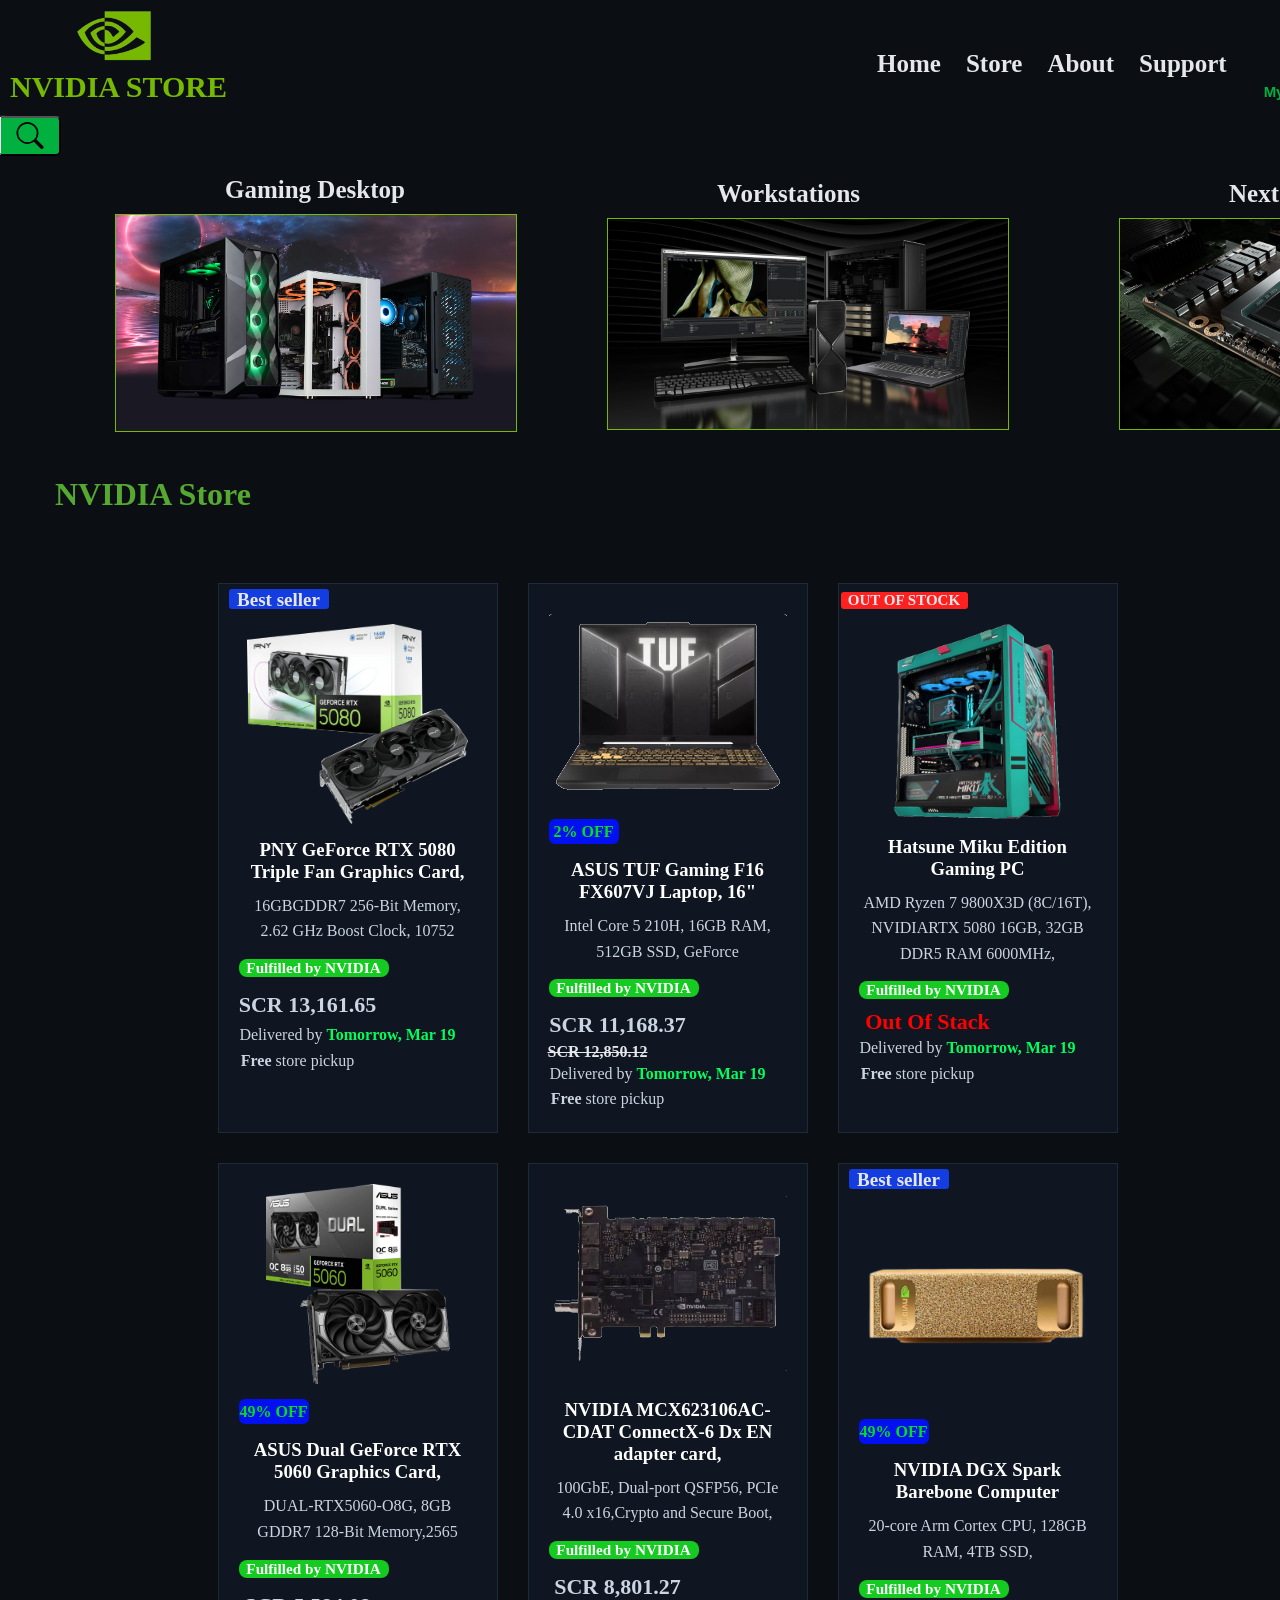
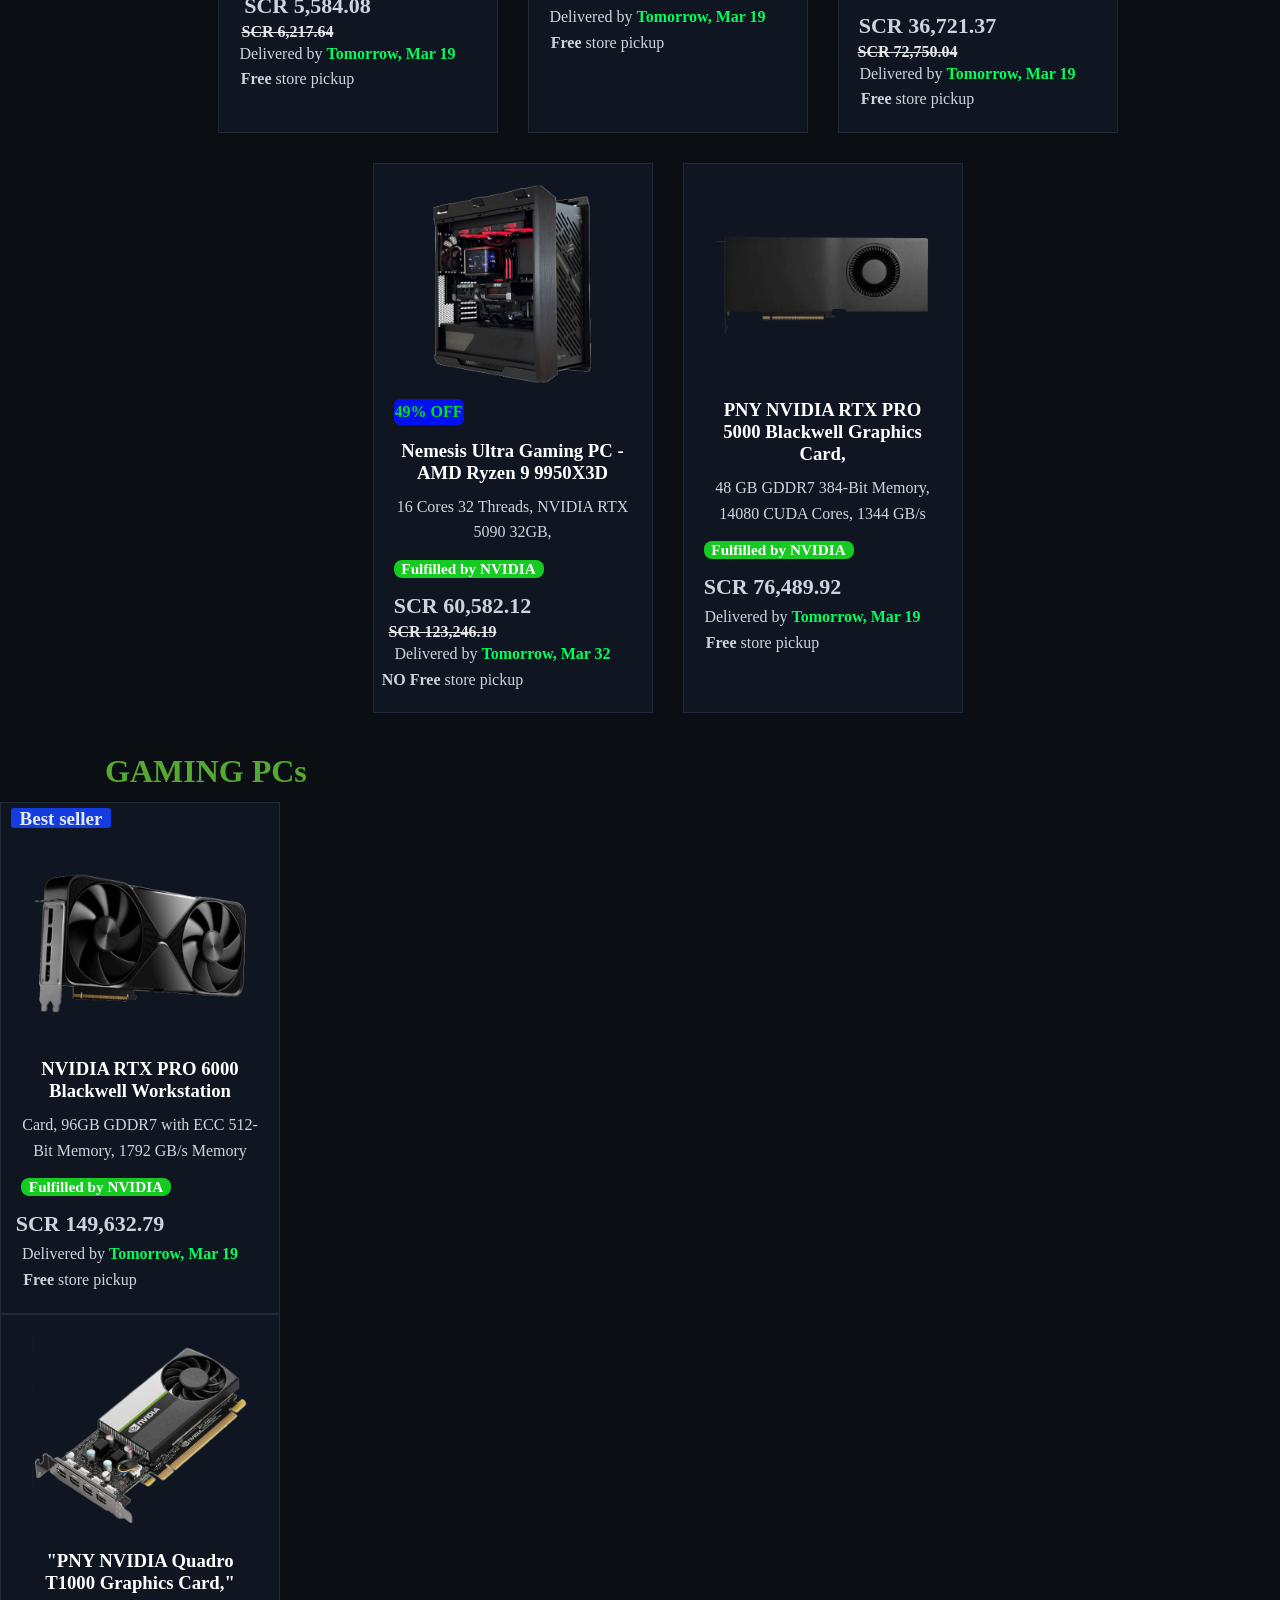
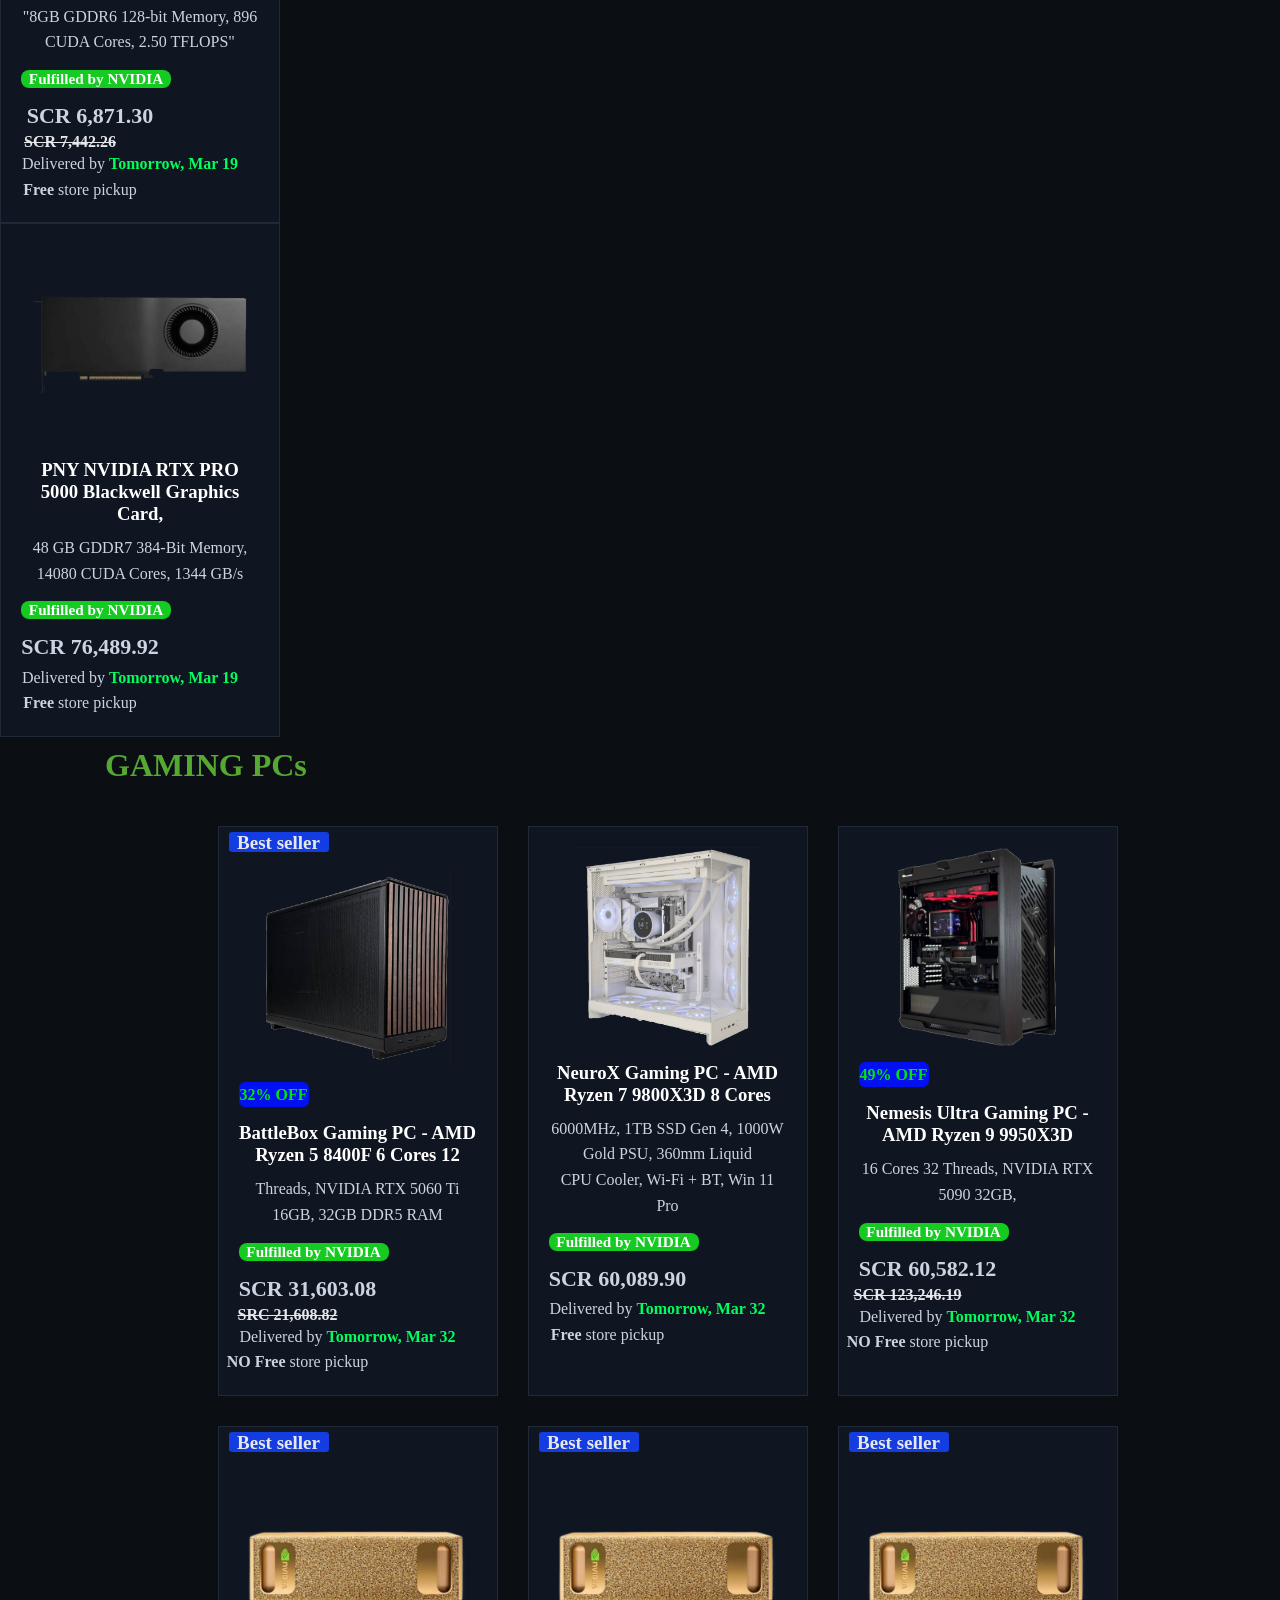
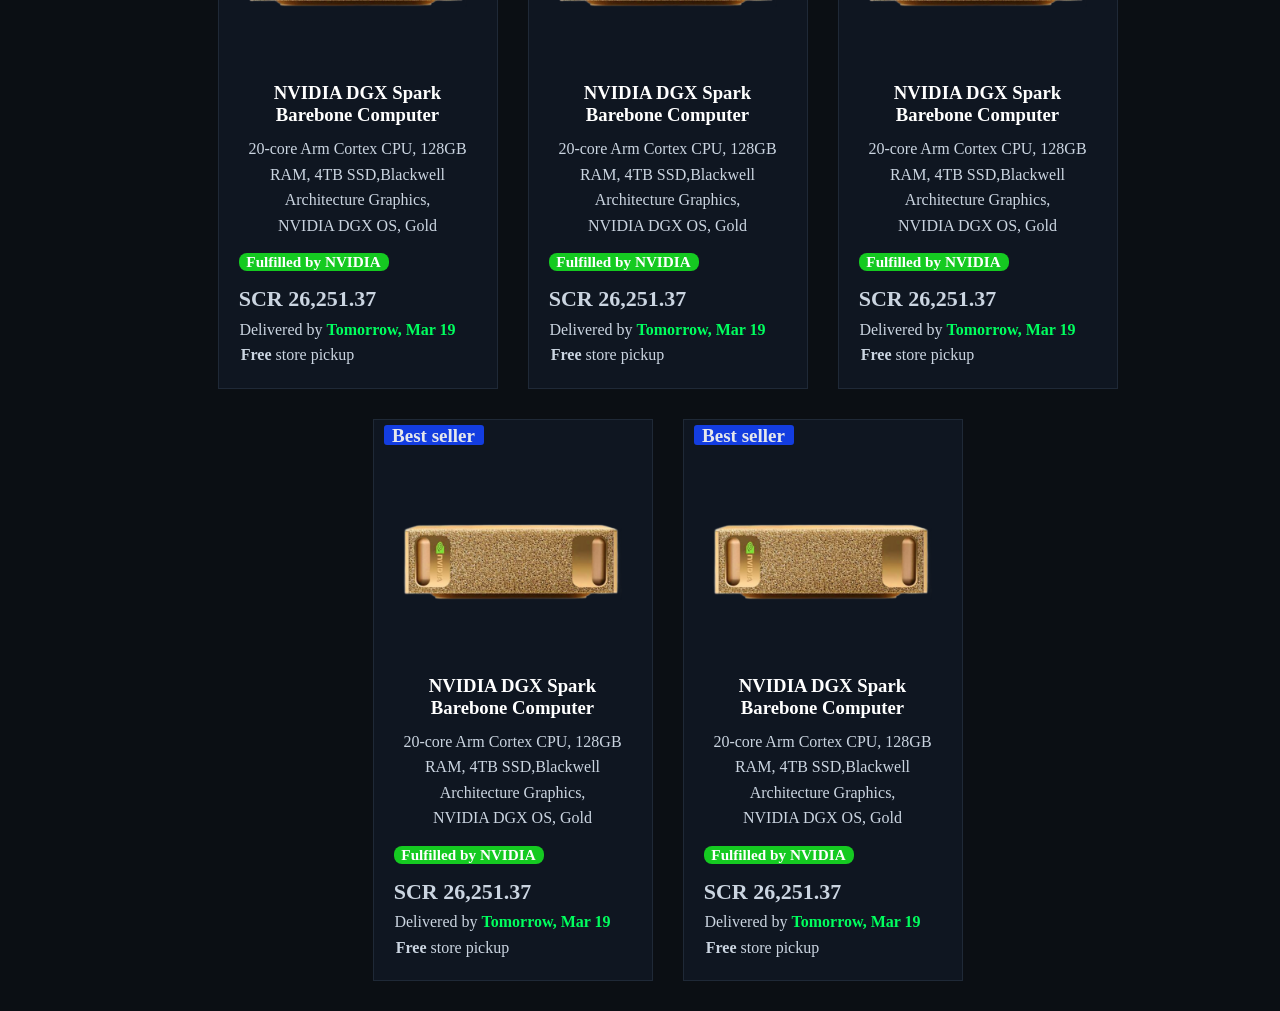
==== commit 2da99ee8: "update" ====
--- a/store-save.html
+++ b/store-save.html
@@ -265,30 +265,64 @@
         </div>
 
         <div class="product">
-               <a href="product detail.html" class="product-link">
-            <img src="link tray.png" alt="NVIDIA DGX Spark BDL Cable" width="300">
-            <h3>NVIDIA DGX Spark BDL Cable,</h3>
-            <p>100GbE, Dual-port QSFP56, PCIe 4.0 x16,Crypto and Secure Boot,</p>
+
+               <a href="product detail.html" class="product-link">
+            <img src="aus64.png" alt="NVIDIA DGX Spark Barebone Computer" width="300">
+             <div class="discount-tag"><p>49% OFF</p></div>
+            <h3>Nemesis Ultra Gaming PC - AMD Ryzen 9 9950X3D</h3>
+            <p> 16 Cores 32 Threads, NVIDIA RTX 5090 32GB,</p>
+    
+           <div class="tag-Fulfilled">
+             <h3>Fulfilled by NVIDIA</h3>
+             </div>
+
+              <div class="product-card-price">
+                 <p>SCR 60,582.12</p>
+                 <p6>SCR 123,246.19</p6>
+              </div>
+
+              <div class="delivery-date">
+               <p>Delivered by<p2>Tomorrow, Mar 32</p2></p>
+             
+              </div>
+            
+              <div class="free-store">
+                 <p><p2>NO Free</p2>store pickup</p>
+              </div>
+             </a>
+        </div>
+        <div class="product">
+               <a href="product detail.html" class="product-link">
+            <img src="GTX.png" alt="PNY NVIDIA RTX PRO 5000 Blackwell" width="300">
+            <h3>PNY NVIDIA RTX PRO 5000 Blackwell Graphics Card,</h3>
+            <p>48 GB GDDR7 384-Bit Memory, 14080 CUDA Cores, 1344 GB/s</p>
           
-              
-           <div class="tag-Fulfilled">
-             <h3>Fulfilled by NVIDIA</h3>
-             </div>
-
-              <div class="product-card-price">
-                 <p>SCR 3,150.16</p>
-              </div>
-
-              <div class="delivery-date">
-               <p>Delivered by<p2>Tomorrow, Mar 19</p2></p>
-             
-              </div>
-            
-              <div class="free-store">
-                 <p><p2>Free</p2>store pickup</p>
-              </div>
-             </a>
-        </div>
+
+               
+           <div class="tag-Fulfilled">
+             <h3>Fulfilled by NVIDIA</h3>
+             </div>
+
+              <div class="product-card-price">
+                 <p>SCR 76,489.92</p>
+              </div>
+
+              <div class="delivery-date">
+               <p>Delivered by<p2>Tomorrow, Mar 19</p2></p>
+             
+              </div>
+            
+              <div class="free-store">
+                 <p><p2>Free</p2>store pickup</p>
+              </div>
+            </a>
+        </div>
+           </section>
+           <div class="gaming-tag" id="gaming-hero">
+                 <h1>GAMING PCs</h1>
+            </div>
+   
+            
         <div class="product">
          <div class=seller-best>Best seller</div>
                <a href="product detail.html" class="product-link">
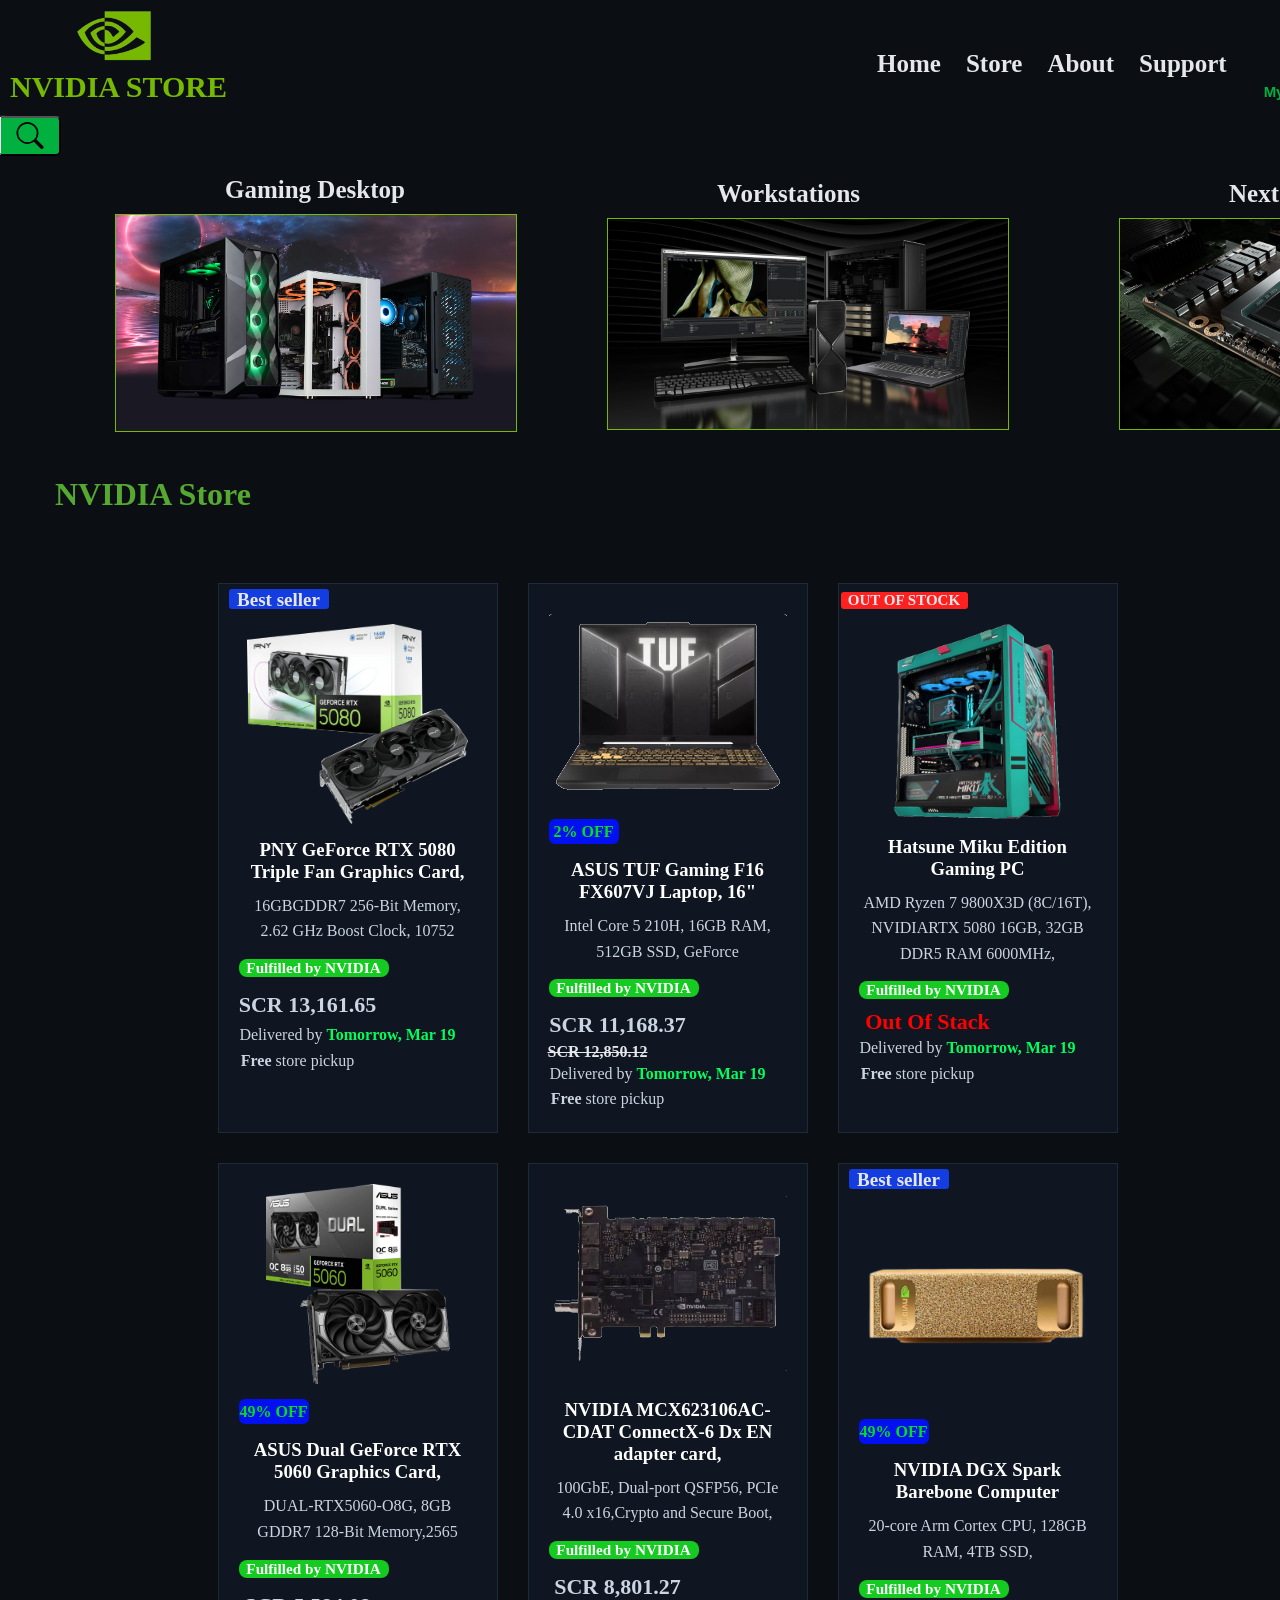
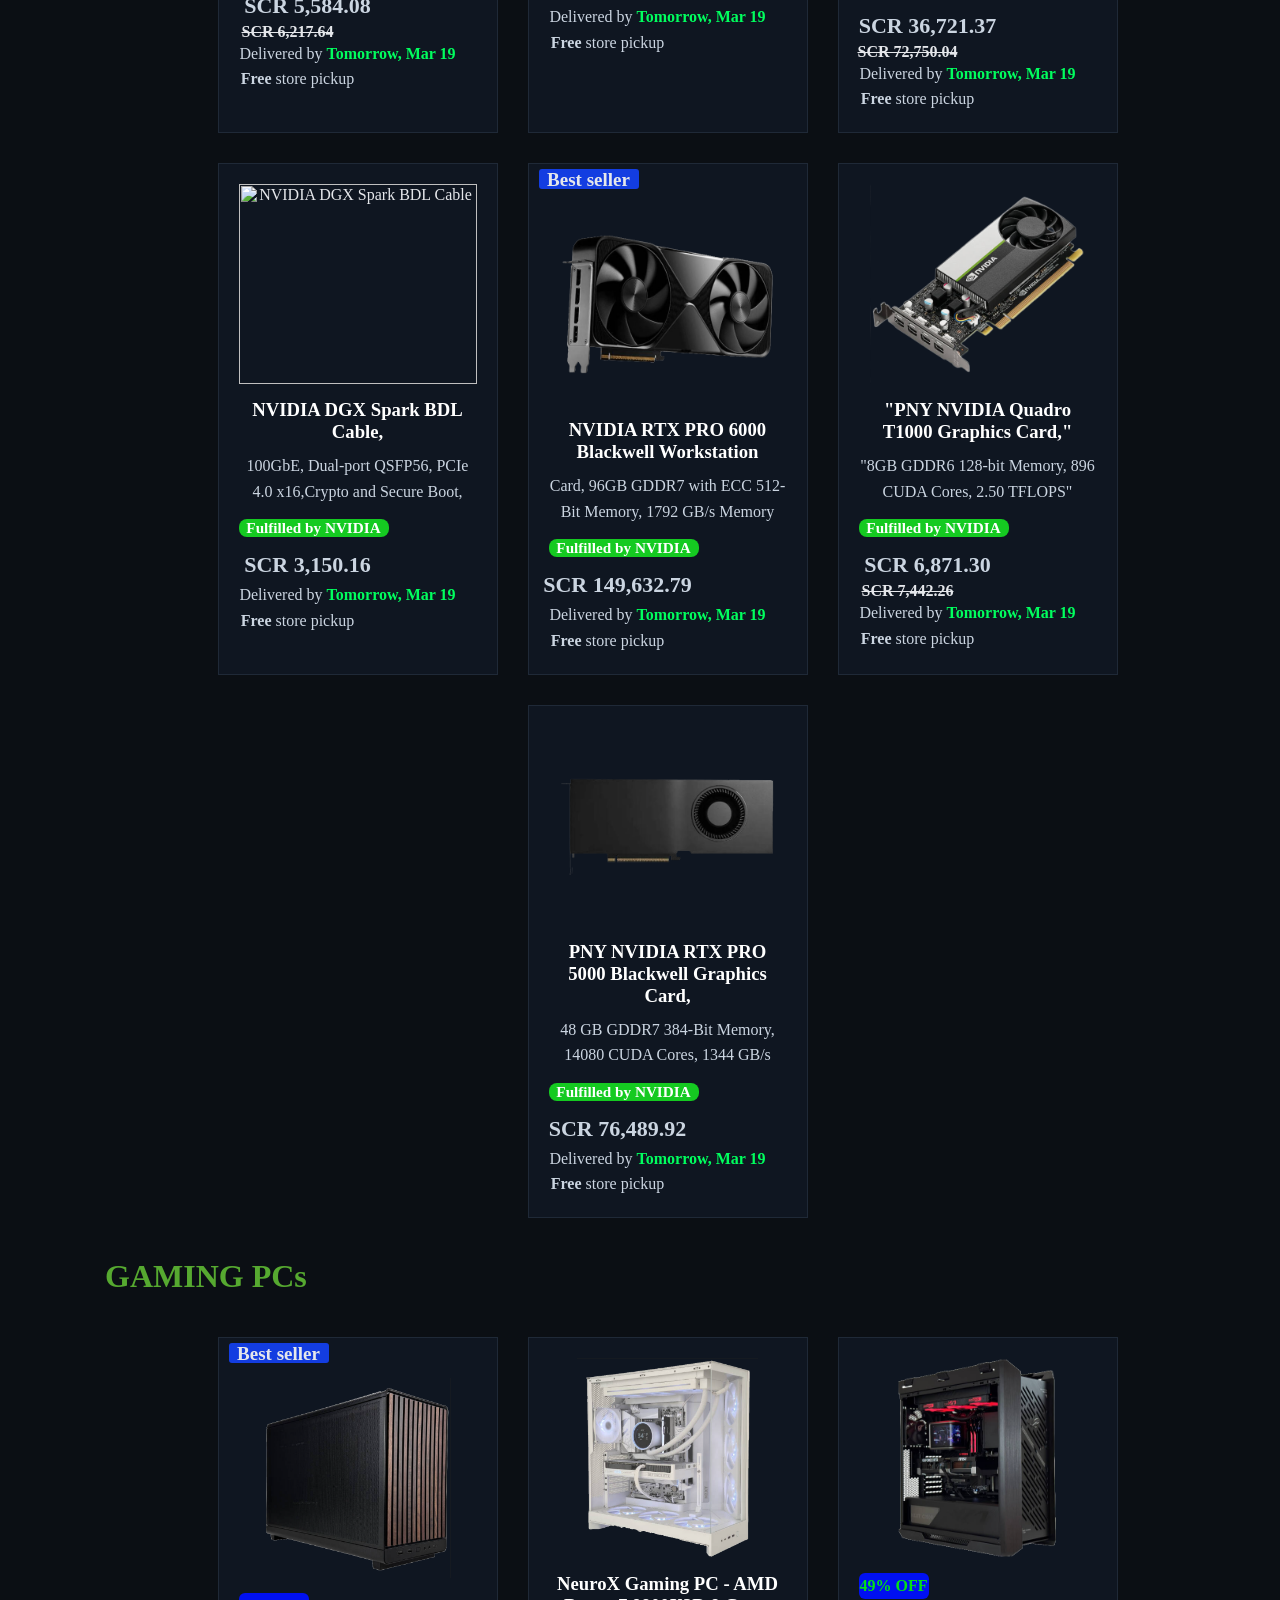
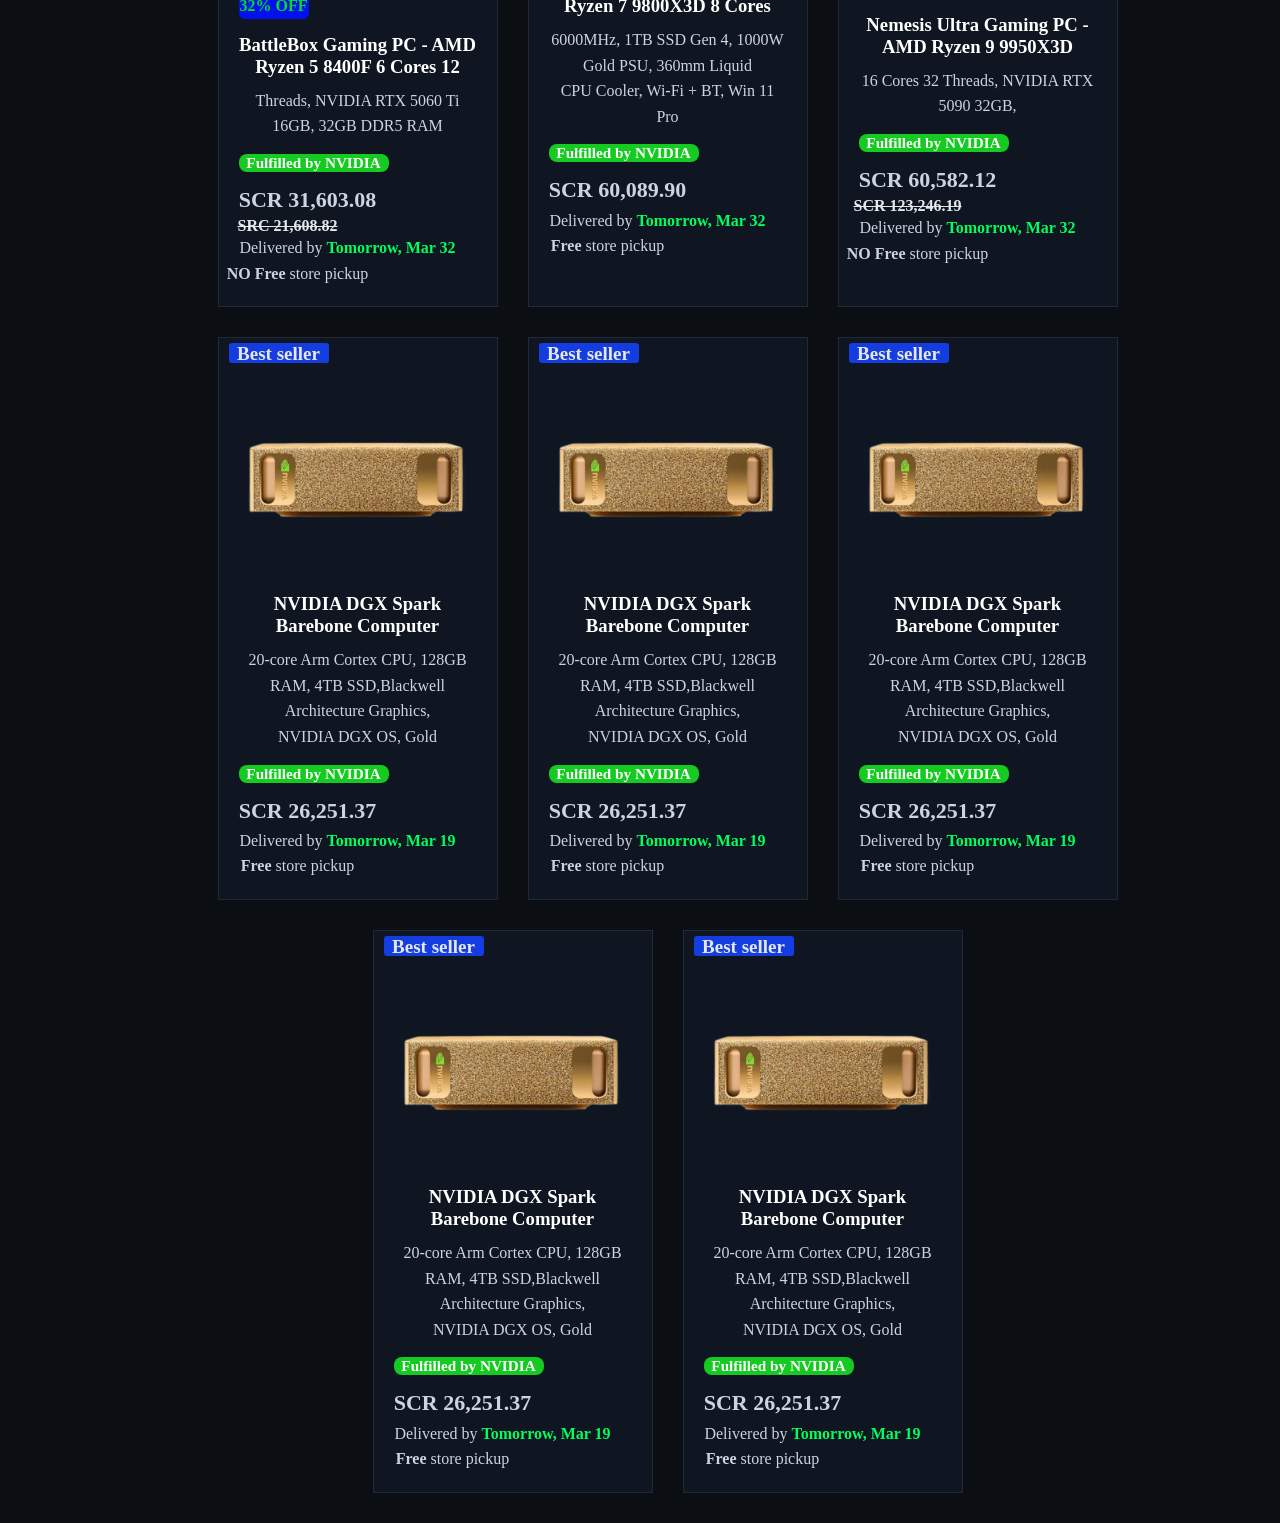
==== commit 370a67d4: "update" ====
--- a/store-save.html
+++ b/store-save.html
@@ -265,64 +265,30 @@
         </div>
 
         <div class="product">
-
-               <a href="product detail.html" class="product-link">
-            <img src="aus64.png" alt="NVIDIA DGX Spark Barebone Computer" width="300">
-             <div class="discount-tag"><p>49% OFF</p></div>
-            <h3>Nemesis Ultra Gaming PC - AMD Ryzen 9 9950X3D</h3>
-            <p> 16 Cores 32 Threads, NVIDIA RTX 5090 32GB,</p>
-    
-           <div class="tag-Fulfilled">
-             <h3>Fulfilled by NVIDIA</h3>
-             </div>
-
-              <div class="product-card-price">
-                 <p>SCR 60,582.12</p>
-                 <p6>SCR 123,246.19</p6>
-              </div>
-
-              <div class="delivery-date">
-               <p>Delivered by<p2>Tomorrow, Mar 32</p2></p>
-             
-              </div>
-            
-              <div class="free-store">
-                 <p><p2>NO Free</p2>store pickup</p>
-              </div>
-             </a>
-        </div>
-        <div class="product">
-               <a href="product detail.html" class="product-link">
-            <img src="GTX.png" alt="PNY NVIDIA RTX PRO 5000 Blackwell" width="300">
-            <h3>PNY NVIDIA RTX PRO 5000 Blackwell Graphics Card,</h3>
-            <p>48 GB GDDR7 384-Bit Memory, 14080 CUDA Cores, 1344 GB/s</p>
+               <a href="product detail.html" class="product-link">
+            <img src="link tray.png" alt="NVIDIA DGX Spark BDL Cable" width="300">
+            <h3>NVIDIA DGX Spark BDL Cable,</h3>
+            <p>100GbE, Dual-port QSFP56, PCIe 4.0 x16,Crypto and Secure Boot,</p>
           
-
-               
-           <div class="tag-Fulfilled">
-             <h3>Fulfilled by NVIDIA</h3>
-             </div>
-
-              <div class="product-card-price">
-                 <p>SCR 76,489.92</p>
-              </div>
-
-              <div class="delivery-date">
-               <p>Delivered by<p2>Tomorrow, Mar 19</p2></p>
-             
-              </div>
-            
-              <div class="free-store">
-                 <p><p2>Free</p2>store pickup</p>
-              </div>
-            </a>
-        </div>
-           </section>
-           <div class="gaming-tag" id="gaming-hero">
-                 <h1>GAMING PCs</h1>
-            </div>
-   
-            
+              
+           <div class="tag-Fulfilled">
+             <h3>Fulfilled by NVIDIA</h3>
+             </div>
+
+              <div class="product-card-price">
+                 <p>SCR 3,150.16</p>
+              </div>
+
+              <div class="delivery-date">
+               <p>Delivered by<p2>Tomorrow, Mar 19</p2></p>
+             
+              </div>
+            
+              <div class="free-store">
+                 <p><p2>Free</p2>store pickup</p>
+              </div>
+             </a>
+        </div>
         <div class="product">
          <div class=seller-best>Best seller</div>
                <a href="product detail.html" class="product-link">
